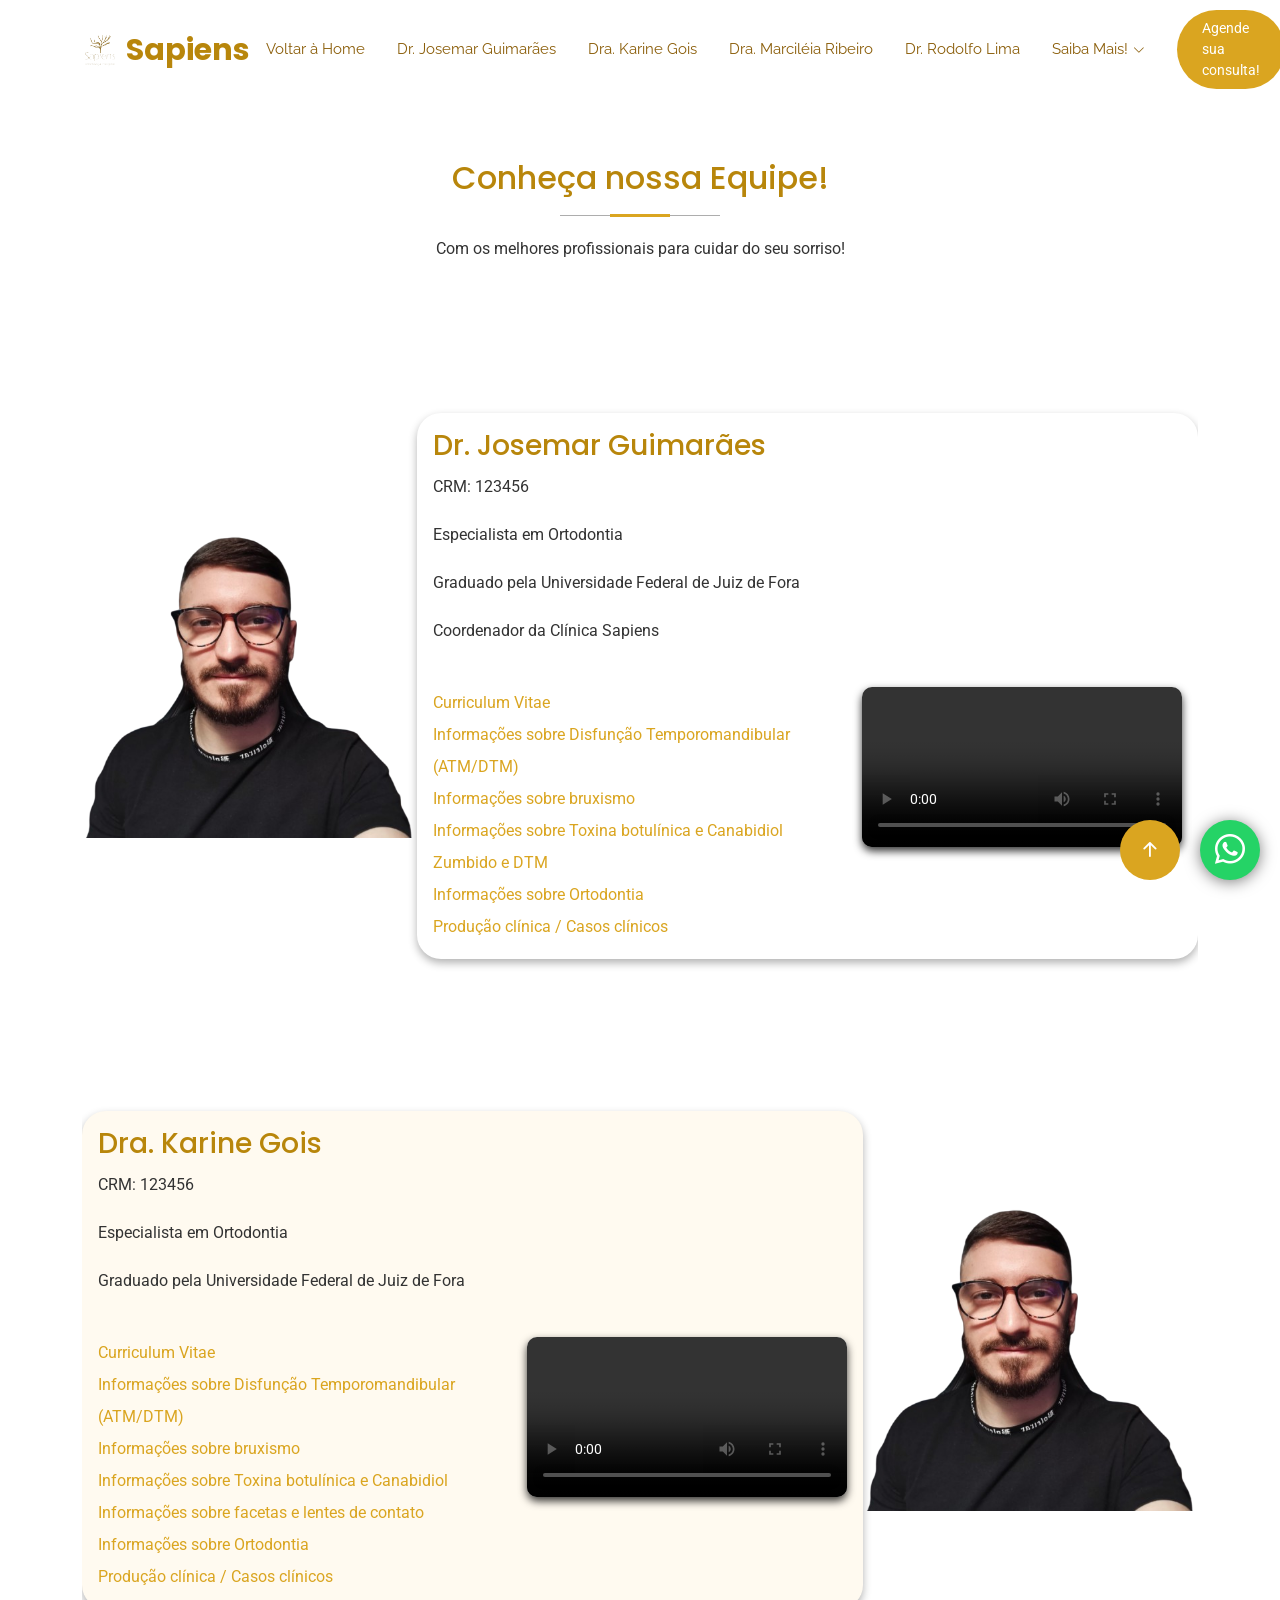
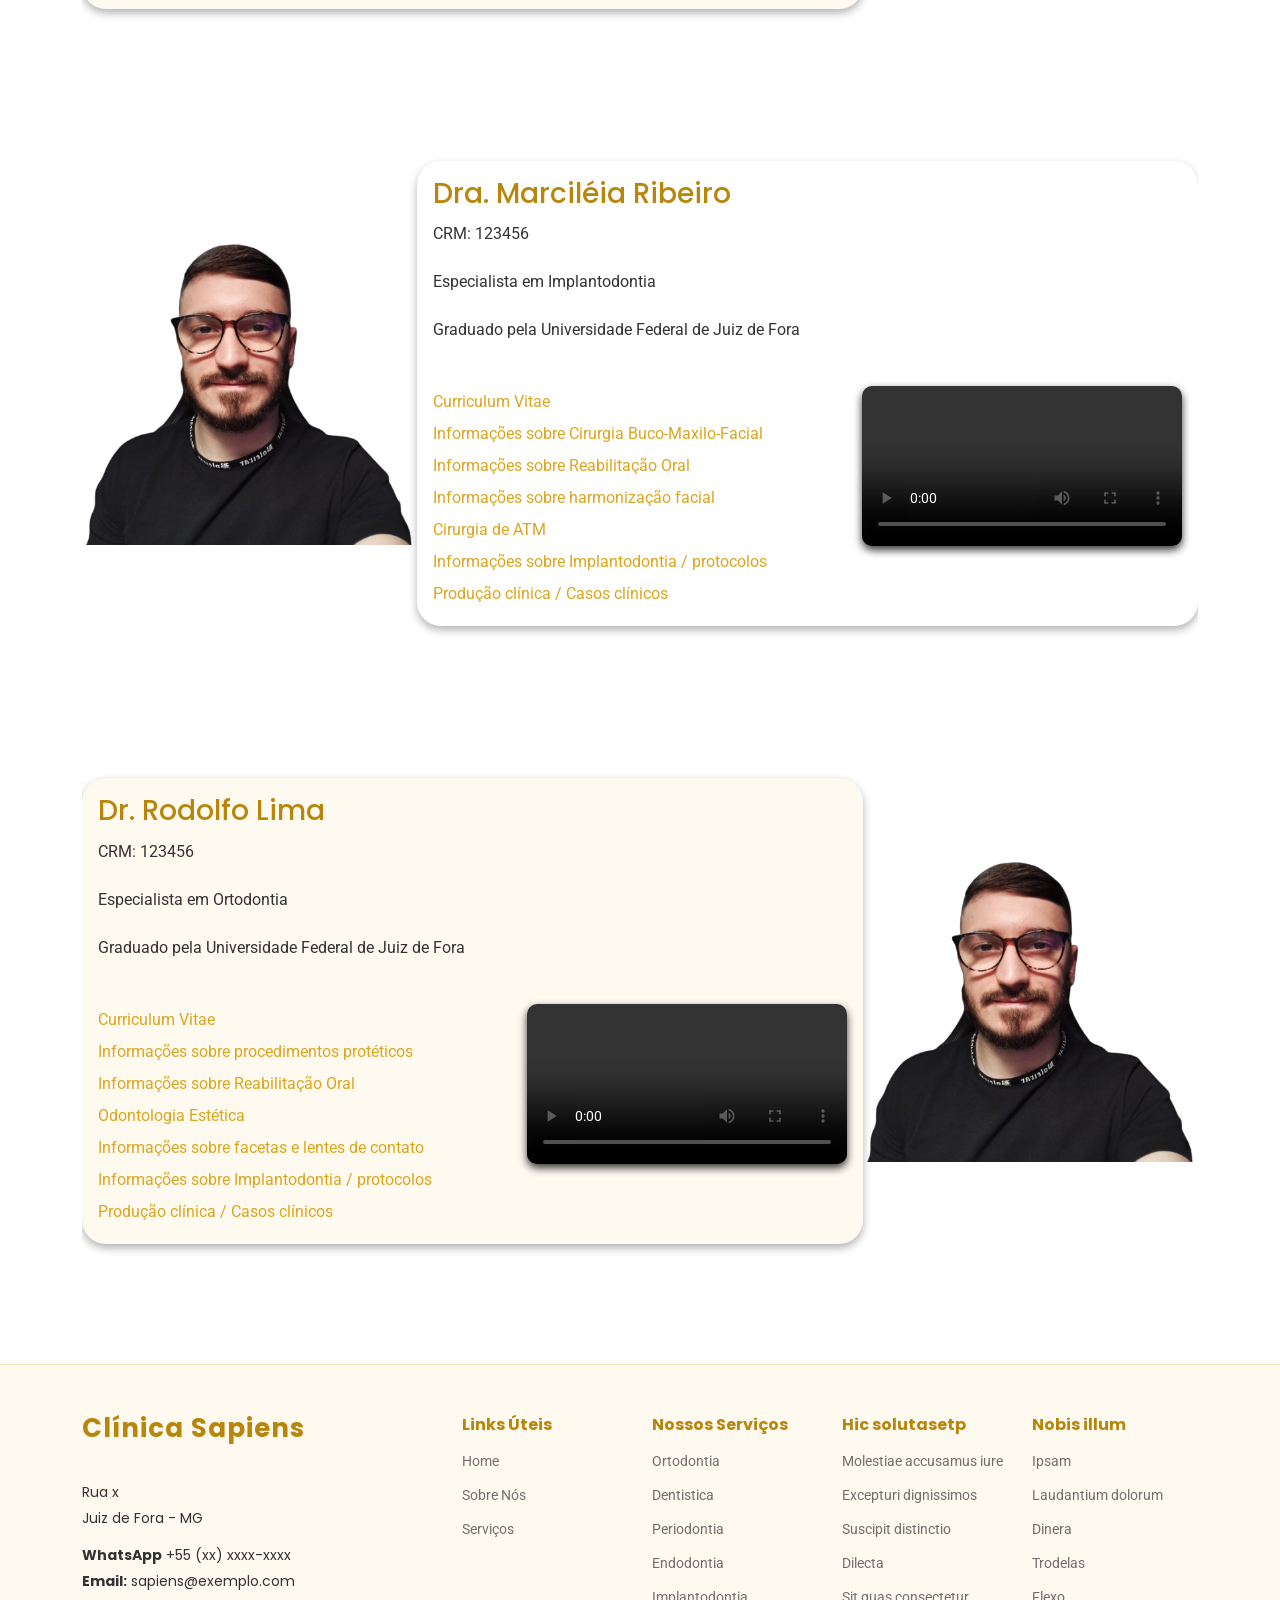
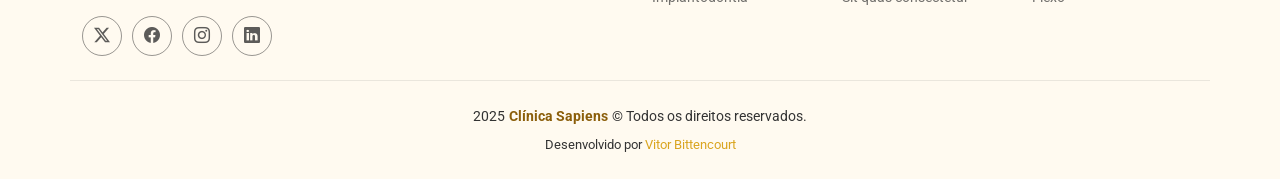
==== pages/profissionais.html @ 433d420b "Modificando css das ./pages" ====
<!DOCTYPE html>
<html lang="pt-br">

<head>
  <meta charset="utf-8">
  <meta content="width=device-width, initial-scale=1.0" name="viewport">
  <title>Clínica Sapiens | Profissionais</title>
  <meta name="description" content="">
  <meta name="keywords" content="">

  <!-- Favicons -->
  <link rel="apple-touch-icon" sizes="180x180" href="../assets/img/icons/apple-touch-icon.png">
  <link rel="icon" type="image/png" sizes="32x32" href="../assets/img/icons/favicon-32x32.png">
  <link rel="icon" type="image/png" sizes="16x16" href="../assets/img/icons/favicon-16x16.png">
  <link rel="icon" type="image/png" sizes="16x16" href="../assets/img/icons/android-chrome-512x512.png">
  <link rel="icon" type="image/png" sizes="16x16" href="../assets/img/icons/android-chrome-192x192.png">
  <link rel="manifest" href="/site.webmanifest">

  <!-- Fonts -->
  <link href="https://fonts.googleapis.com" rel="preconnect">
  <link href="https://fonts.gstatic.com" rel="preconnect" crossorigin>
  <link
    href="https://fonts.googleapis.com/css2?family=Roboto:ital,wght@0,100;0,300;0,400;0,500;0,700;0,900;1,100;1,300;1,400;1,500;1,700;1,900&family=Poppins:ital,wght@0,100;0,200;0,300;0,400;0,500;0,600;0,700;0,800;0,900;1,100;1,200;1,300;1,400;1,500;1,600;1,700;1,800;1,900&family=Raleway:ital,wght@0,100;0,200;0,300;0,400;0,500;0,600;0,700;0,800;0,900;1,100;1,200;1,300;1,400;1,500;1,600;1,700;1,800;1,900&display=swap"
    rel="stylesheet">

  <!-- Vendor CSS Files -->
  <link href="../assets/vendor/bootstrap/css/bootstrap.min.css" rel="stylesheet">
  <link href="../assets/vendor/bootstrap-icons/bootstrap-icons.css" rel="stylesheet">
  <link href="../assets/vendor/aos/aos.css" rel="stylesheet">
  <link href="../assets/vendor/fontawesome-free/css/all.min.css" rel="stylesheet">
  <link href="../assets/vendor/glightbox/css/glightbox.min.css" rel="stylesheet">
  <link href="../assets/vendor/swiper/swiper-bundle.min.css" rel="stylesheet">

  <!-- Main CSS File -->
  <link href="../assets/css/main.css" rel="stylesheet">
</head>

<body class="starter-page-page">

  <header id="header" class="header sticky-top">

    <div class="branding d-flex align-items-center">

      <div class="container position-relative d-flex align-items-center justify-content-between">
        <a href="../index.html" class="logo d-flex align-items-center me-auto">

          <img src="../assets/img/logo-sapiens.png" alt="">
          <h1 class="sitename">Sapiens</h1>
        </a>

        <nav id="navmenu" class="navmenu">
          <ul>
            <li><a href="../index.html" class="active">Voltar à Home<br></a></li>
            <li><a href="#Josemar">Dr. Josemar Guimarães</a></li>
            <li><a href="#Karine">Dra. Karine Gois</a></li>
            <li><a href="#Marcileia">Dra. Marciléia Ribeiro</a></li>
            <li><a href="#Rodolfo">Dr. Rodolfo Lima</a></li>
            <li class="dropdown"><a href="#"><span>Saiba Mais!</span> <i
                  class="bi bi-chevron-down toggle-dropdown"></i></a>
              <ul>
                <li><a href="./profissionais.html">Nossa Equipe</a></li>
                <li class="dropdown"><a href="#"><span>Nossos Tratamentos</span> <i
                      class="bi bi-chevron-down toggle-dropdown"></i></a>
                  <ul>
                    <li><a href="./treatments/Implantodontia.html">Implantodontia</a></li>
                    <li><a href="#">Deep Dropdown 2</a></li>
                    <li><a href="#">Deep Dropdown 3</a></li>
                    <li><a href="#">Deep Dropdown 4</a></li>
                    <li><a href="#">Deep Dropdown 5</a></li>
                  </ul>
                </li>
                <li><a href="#">Dropdown 2</a></li>
                <li><a href="#">Dropdown 3</a></li>
                <li><a href="#">Dropdown 4</a></li>
              </ul>
            </li>
          </ul>
          <i class="mobile-nav-toggle d-xl-none bi bi-list"></i>
        </nav>

        <a class="cta-btn d-none d-sm-block" href="#appointment">Agende sua consulta!</a>

      </div>

    </div>

  </header>

  <main class="main">
    <!-- Starter Section Section -->
    <section id="starter-section" class="starter-section section">

      <!-- Section Title -->
      <div class="container section-title" data-aos="fade-up">
        <h2>Conheça nossa Equipe!</h2>
        <p>Com os melhores profissionais para cuidar do seu sorriso!</p>
      </div><!-- End Section Title -->

      <div class="container" data-aos="fade-up">

        <section id="Josemar" class="cards">
          <img class="professional-photo" src="../assets/img/perfil-sem-fundo.png" alt="">
          <div class="professional-card">
            <div class="professional-header">
              <div>
                <div class="professional-info">
                  <h3>Dr. Josemar Guimarães</h3>
                  <p>CRM: 123456</p>
                  <p>Especialista em Ortodontia</p>
                  <p>Graduado pela Universidade Federal de Juiz de Fora</p>
                  <p>Coordenador da Clínica Sapiens</p>
                </div>
              </div>
            </div>
            <div class="professional-more-info">
              <div class="professional-links">
                <a href="./curriculum/josemar-guimaraes.html">Curriculum Vitae</a>
                <a href="">Informações sobre Disfunção Temporomandibular (ATM/DTM)</a>
                <a href="">Informações sobre bruxismo</a>
                <a href="">Informações sobre Toxina botulínica e Canabidiol</a>
                <a href="">Zumbido e DTM</a>
                <a href="">Informações sobre Ortodontia</a>
                <a href="">Produção clínica / Casos clínicos</a>
              </div>
              <div class="professional-video">
                <video src="" controls></video>
              </div>
            </div>
          </div>
        </section>

        <section id="Karine" class="cards reverse">
          <div class="professional-card light-background">
            <div class="professional-header">
              <div>
                <div class="professional-info">
                  <h3>Dra. Karine Gois</h3>
                  <p>CRM: 123456</p>
                  <p>Especialista em Ortodontia</p>
                  <p>Graduado pela Universidade Federal de Juiz de Fora</p>
                </div>
              </div>
            </div>
            <div class="professional-more-info">
              <div class="professional-links">
                <a href="">Curriculum Vitae</a>
                <a href="">Informações sobre Disfunção Temporomandibular (ATM/DTM)</a>
                <a href="">Informações sobre bruxismo</a>
                <a href="">Informações sobre Toxina botulínica e Canabidiol</a>
                <a href="">Informações sobre facetas e lentes de contato</a>
                <a href="">Informações sobre Ortodontia</a>
                <a href="">Produção clínica / Casos clínicos</a>
              </div>
              <div class="professional-video">
                <video src="" controls></video>
              </div>
            </div>
          </div>
          <img class="professional-photo" src="../assets/img/perfil-sem-fundo.png" alt="">
        </section>

        <section id="Marcileia" class="cards">
          <img class="professional-photo" src="../assets/img/perfil-sem-fundo.png" alt="">
          <div class="professional-card">
            <div class="professional-header">
              <div>
                <div class="professional-info">
                  <h3>Dra. Marciléia Ribeiro</h3>
                  <p>CRM: 123456</p>
                  <p>Especialista em Implantodontia</p>
                  <p>Graduado pela Universidade Federal de Juiz de Fora</p>
                </div>
              </div>
            </div>
            <div class="professional-more-info">
              <div class="professional-links">
                <a href="">Curriculum Vitae</a>
                <a href="">Informações sobre Cirurgia Buco-Maxilo-Facial</a>
                <a href="">Informações sobre Reabilitação Oral</a>
                <a href="">Informações sobre harmonização facial</a>
                <a href="">Cirurgia de ATM</a>
                <a href="">Informações sobre Implantodontia / protocolos</a>
                <a href="">Produção clínica / Casos clínicos</a>
              </div>
              <div class="professional-video">
                <video src="" controls></video>
              </div>
            </div>
          </div>
        </section>

        <section class="cards reverse">
          <div id="Rodolfo" class="professional-card light-background">
            <div class="professional-header">
              <div>
                <div class="professional-info">
                  <h3>Dr. Rodolfo Lima</h3>
                  <p>CRM: 123456</p>
                  <p>Especialista em Ortodontia</p>
                  <p>Graduado pela Universidade Federal de Juiz de Fora</p>
                </div>
              </div>
            </div>
            <div class="professional-more-info">
              <div class="professional-links">
                <a href="">Curriculum Vitae</a>
                <a href="">Informações sobre procedimentos protéticos</a>
                <a href="">Informações sobre Reabilitação Oral</a>
                <a href="">Odontologia Estética</a>
                <a href="">Informações sobre facetas e lentes de contato</a>
                <a href="">Informações sobre Implantodontia / protocolos</a>
                <a href="">Produção clínica / Casos clínicos</a>
              </div>
              <div class="professional-video">
                <video src="" controls></video>
              </div>
            </div>
          </div>
          <img class="professional-photo" src="../assets/img/perfil-sem-fundo.png" alt="">
        </section>
      </div>

    </section><!-- /Starter Section Section -->

  </main>

  <footer id="footer" class="footer light-background">

    <div class="container footer-top">
      <div class="row gy-4">
        <div class="col-lg-4 col-md-6 footer-about">
          <a href="index.html" class="logo d-flex align-items-center">
            <span class="sitename">Clínica Sapiens</span>
          </a>
          <div class="footer-contact pt-3">
            <p>Rua x</p>
            <p>Juiz de Fora - MG</p>
            <p class="mt-3"><strong>WhatsApp</strong> <span>+55 (xx) xxxx-xxxx</span></p>
            <p><strong>Email:</strong> <span>sapiens@exemplo.com</span></p>
          </div>
          <div class="social-links d-flex mt-4">
            <a href=""><i class="bi bi-twitter-x"></i></a>
            <a href=""><i class="bi bi-facebook"></i></a>
            <a href=""><i class="bi bi-instagram"></i></a>
            <a href=""><i class="bi bi-linkedin"></i></a>
          </div>
        </div>

        <div class="col-lg-2 col-md-3 footer-links">
          <h4>Links Úteis</h4>
          <ul>
            <li><a href="#">Home</a></li>
            <li><a href="#">Sobre Nós</a></li>
            <li><a href="#">Serviços</a></li>
          </ul>
        </div>

        <div class="col-lg-2 col-md-3 footer-links">
          <h4>Nossos Serviços</h4>
          <ul>
            <li><a href="#">Ortodontia</a></li>
            <li><a href="#">Dentistica</a></li>
            <li><a href="#">Periodontia</a></li>
            <li><a href="#">Endodontia</a></li>
            <li><a href="#">Implantodontia</a></li>
          </ul>
        </div>

        <div class="col-lg-2 col-md-3 footer-links">
          <h4>Hic solutasetp</h4>
          <ul>
            <li><a href="#">Molestiae accusamus iure</a></li>
            <li><a href="#">Excepturi dignissimos</a></li>
            <li><a href="#">Suscipit distinctio</a></li>
            <li><a href="#">Dilecta</a></li>
            <li><a href="#">Sit quas consectetur</a></li>
          </ul>
        </div>

        <div class="col-lg-2 col-md-3 footer-links">
          <h4>Nobis illum</h4>
          <ul>
            <li><a href="#">Ipsam</a></li>
            <li><a href="#">Laudantium dolorum</a></li>
            <li><a href="#">Dinera</a></li>
            <li><a href="#">Trodelas</a></li>
            <li><a href="#">Flexo</a></li>
          </ul>
        </div>

      </div>
    </div>

    <div class="container copyright text-center mt-4">
      <p>2025<strong class="px-1 sitename">Clínica Sapiens</strong>© <span>Todos os direitos reservados.</span></p>
      <div class="credits">
        Desenvolvido por <a href="https://www.linkedin.com/in/vitor-v-bittencourt/" target="_blank">Vitor
          Bittencourt</a>
      </div>
    </div>

  </footer>

  <!-- WhatsApp -->
  <a href="https://wa.me/55xxxxxxxxxx" target="_blank"
    class="whatsapp-button d-flex align-items-center justify-content-center">
    <i class="bi bi-whatsapp"></i>
  </a>

  <!-- Scroll Top -->
  <a href="#" id="scroll-top" class="scroll-top d-flex align-items-center justify-content-center"><i
      class="bi bi-arrow-up-short"></i></a>

  <!-- Preloader -->
  <div id="preloader"></div>

  <!-- Vendor JS Files -->
  <script src="../assets/vendor/bootstrap/js/bootstrap.bundle.min.js"></script>
  <script src="../assets/vendor/php-email-form/validate.js"></script>
  <script src="../assets/vendor/aos/aos.js"></script>
  <script src="../assets/vendor/glightbox/js/glightbox.min.js"></script>
  <script src="../assets/vendor/purecounter/purecounter_vanilla.js"></script>
  <script src="../assets/vendor/swiper/swiper-bundle.min.js"></script>

  <!-- Main JS File -->
  <script src="../assets/js/main.js"></script>

</body>

</html>
---- assets/css/main.css ----
/*--------------------------------------------------------------
# Font & Color Variables
--------------------------------------------------------------*/
/* Fonts */
:root {
  --default-font: "Roboto", system-ui, -apple-system, "Segoe UI", Roboto,
    "Helvetica Neue", Arial, "Noto Sans", "Liberation Sans", sans-serif,
    "Apple Color Emoji", "Segoe UI Emoji", "Segoe UI Symbol", "Noto Color Emoji";
  --heading-font: "Poppins", sans-serif;
  --nav-font: "Raleway", sans-serif;
}

/* Global Colors - The following color variables are used throughout the website. Updating them here will change the color scheme of the entire website */
:root {
  --background-color: #ffffff; /* Background color for the entire website, including individual sections */
  --default-color: #333333; /* Default color used for the majority of the text content across the entire website */
  --heading-color: #b8860b; /* Darker golden color for headings, subheadings and title throughout the website */
  --accent-color: #daa520; /* Darker golden color for accent elements like buttons, links, etc. */
  --surface-color: #ffffff; /* The surface color is used as a background of boxed elements within sections, such as cards, icon boxes, or other elements that require a visual separation from the global background. */
  --contrast-color: #ffffff; /* Contrast color for text, ensuring readability against backgrounds of accent, heading, or default colors. */
}

/* Nav Menu Colors - The following color variables are used specifically for the navigation menu. They are separate from the global colors to allow for more customization options */
:root {
  --nav-color: #8b5e0a; /* A darker golden color for the main navmenu links */
  --nav-hover-color: #e6c200; /* Applied to main navmenu links when they are hovered over or active */
  --nav-mobile-background-color: #ffffff; /* Used as the background color for mobile navigation menu */
  --nav-dropdown-background-color: #ffffff; /* Used as the background color for dropdown items that appear when hovering over primary navigation items */
  --nav-dropdown-color: #8b5e0a; /* Used for navigation links of the dropdown items in the navigation menu. */
  --nav-dropdown-hover-color: #e6c200; /* Similar to --nav-hover-color, this color is applied to dropdown navigation links when they are hovered over. */
}

/* Color Presets - These classes override global colors when applied to any section or element, providing reuse of the sam color scheme. */

.light-background {
  --background-color: #fffaf0;
  --surface-color: #ffffff;
}

/* Smooth scroll */
:root {
  scroll-behavior: smooth;
}

/*--------------------------------------------------------------
# General Styling & Shared Classes
--------------------------------------------------------------*/
body {
  color: var(--default-color);
  background-color: var(--background-color);
  font-family: var(--default-font);
}

a {
  color: var(--accent-color);
  text-decoration: none;
  transition: 0.3s;
}

a:hover {
  color: color-mix(in srgb, var(--accent-color), transparent 25%);
  text-decoration: none;
}

h1,
h2,
h3,
h4,
h5,
h6 {
  color: var(--heading-color);
  font-family: var(--heading-font);
}

/* Pulsating Play Button
------------------------------*/
.pulsating-play-btn {
  width: 94px;
  height: 94px;
  background: radial-gradient(
    var(--accent-color) 50%,
    color-mix(in srgb, var(--accent-color), transparent 75%) 52%
  );
  border-radius: 50%;
  display: block;
  position: relative;
  overflow: hidden;
}

.pulsating-play-btn:before {
  content: "";
  position: absolute;
  width: 120px;
  height: 120px;
  animation-delay: 0s;
  animation: pulsate-play-btn 2s;
  animation-direction: forwards;
  animation-iteration-count: infinite;
  animation-timing-function: steps;
  opacity: 1;
  border-radius: 50%;
  border: 5px solid color-mix(in srgb, var(--accent-color), transparent 30%);
  top: -15%;
  left: -15%;
  background: rgba(198, 16, 0, 0);
}

.pulsating-play-btn:after {
  content: "";
  position: absolute;
  left: 50%;
  top: 50%;
  transform: translateX(-40%) translateY(-50%);
  width: 0;
  height: 0;
  border-top: 10px solid transparent;
  border-bottom: 10px solid transparent;
  border-left: 15px solid #fff;
  z-index: 100;
  transition: all 400ms cubic-bezier(0.55, 0.055, 0.675, 0.19);
}

.pulsating-play-btn:hover:before {
  content: "";
  position: absolute;
  left: 50%;
  top: 50%;
  transform: translateX(-40%) translateY(-50%);
  width: 0;
  height: 0;
  border: none;
  border-top: 10px solid transparent;
  border-bottom: 10px solid transparent;
  border-left: 15px solid #fff;
  z-index: 200;
  animation: none;
  border-radius: 0;
}

.pulsating-play-btn:hover:after {
  border-left: 15px solid var(--accent-color);
  transform: scale(20);
}

@keyframes pulsate-play-btn {
  0% {
    transform: scale(0.6, 0.6);
    opacity: 1;
  }

  100% {
    transform: scale(1, 1);
    opacity: 0;
  }
}

/*--------------------------------------------------------------
# Global Header
--------------------------------------------------------------*/
.header {
  color: var(--default-color);
  transition: all 0.5s;
  z-index: 997;
  background-color: var(--background-color);
}

.header .branding {
  min-height: 60px;
  padding: 10px 0;
}

.header .logo {
  line-height: 1;
}

.header .logo img {
  max-height: 36px;
  margin-right: 8px;
}

.header .logo h1 {
  font-size: 30px;
  margin: 0;
  font-weight: 700;
  color: var(--heading-color);
}

.header .cta-btn,
.header .cta-btn:focus {
  color: var(--contrast-color);
  background: var(--accent-color);
  font-size: 14px;
  padding: 8px 25px;
  margin: 0 0 0 30px;
  border-radius: 50px;
  transition: 0.3s;
}

.header .cta-btn:hover,
.header .cta-btn:focus:hover {
  color: var(--contrast-color);
  background: color-mix(in srgb, var(--accent-color), transparent 15%);
}

@media (max-width: 1200px) {
  .header .logo {
    order: 1;
  }

  .header .cta-btn {
    order: 2;
    margin: 0 15px 0 0;
    padding: 6px 15px;
  }

  .header .navmenu {
    order: 3;
  }
}

.scrolled .header {
  box-shadow: 0px 0 18px rgba(0, 0, 0, 0.1);
}

.scrolled .header .topbar {
  height: 0;
  visibility: hidden;
  overflow: hidden;
}

/*--------------------------------------------------------------
# Navigation Menu
--------------------------------------------------------------*/
/* Desktop Navigation */
@media (min-width: 1200px) {
  .navmenu {
    padding: 0;
  }

  .navmenu ul {
    margin: 0;
    padding: 0;
    display: flex;
    list-style: none;
    align-items: center;
  }

  .navmenu li {
    position: relative;
  }

  .navmenu > ul > li {
    white-space: nowrap;
    padding: 15px 14px;
  }

  .navmenu > ul > li:last-child {
    padding-right: 0;
  }

  .navmenu a,
  .navmenu a:focus {
    color: var(--nav-color);
    font-size: 15px;
    padding: 0 2px;
    font-family: var(--nav-font);
    font-weight: 400;
    display: flex;
    align-items: center;
    justify-content: space-between;
    white-space: nowrap;
    transition: 0.3s;
    position: relative;
  }

  .navmenu a i,
  .navmenu a:focus i {
    font-size: 12px;
    line-height: 0;
    margin-left: 5px;
    transition: 0.3s;
  }

  .navmenu > ul > li > a:before {
    content: "";
    position: absolute;
    width: 100%;
    height: 2px;
    bottom: -6px;
    left: 0;
    background-color: var(--nav-hover-color);
    visibility: hidden;
    width: 0px;
    transition: all 0.3s ease-in-out 0s;
  }

  .navmenu a:hover:before,
  .navmenu li:hover > a:before,
  .navmenu .active:before {
    visibility: visible;
    width: 100%;
  }

  .navmenu li:hover > a,
  .navmenu .active,
  .navmenu .active:focus {
    color: var(--nav-hover-color);
  }

  .navmenu .dropdown ul {
    margin: 0;
    padding: 10px 0;
    background: var(--nav-dropdown-background-color);
    display: block;
    position: absolute;
    visibility: hidden;
    left: 14px;
    top: 130%;
    opacity: 0;
    transition: 0.3s;
    border-radius: 4px;
    z-index: 99;
    box-shadow: 0px 0px 30px rgba(0, 0, 0, 0.1);
  }

  .navmenu .dropdown ul li {
    min-width: 200px;
  }

  .navmenu .dropdown ul a {
    padding: 10px 20px;
    font-size: 15px;
    text-transform: none;
    color: var(--nav-dropdown-color);
  }

  .navmenu .dropdown ul a i {
    font-size: 12px;
  }

  .navmenu .dropdown ul a:hover,
  .navmenu .dropdown ul .active:hover,
  .navmenu .dropdown ul li:hover > a {
    color: var(--nav-dropdown-hover-color);
  }

  .navmenu .dropdown:hover > ul {
    opacity: 1;
    top: 100%;
    visibility: visible;
  }

  .navmenu .dropdown .dropdown ul {
    top: 0;
    left: -90%;
    visibility: hidden;
  }

  .navmenu .dropdown .dropdown:hover > ul {
    opacity: 1;
    top: 0;
    left: -100%;
    visibility: visible;
  }
}

/* Mobile Navigation */
@media (max-width: 1199px) {
  .mobile-nav-toggle {
    color: var(--nav-color);
    font-size: 28px;
    line-height: 0;
    margin-right: 10px;
    cursor: pointer;
    transition: color 0.3s;
  }

  .navmenu {
    padding: 0;
    z-index: 9997;
  }

  .navmenu ul {
    display: none;
    list-style: none;
    position: absolute;
    inset: 60px 20px 20px 20px;
    padding: 10px 0;
    margin: 0;
    border-radius: 6px;
    background-color: var(--nav-mobile-background-color);
    border: 1px solid color-mix(in srgb, var(--default-color), transparent 90%);
    box-shadow: none;
    overflow-y: auto;
    transition: 0.3s;
    z-index: 9998;
  }

  .navmenu a,
  .navmenu a:focus {
    color: var(--nav-dropdown-color);
    padding: 10px 20px;
    font-family: var(--nav-font);
    font-size: 17px;
    font-weight: 500;
    display: flex;
    align-items: center;
    justify-content: space-between;
    white-space: nowrap;
    transition: 0.3s;
  }

  .navmenu a i,
  .navmenu a:focus i {
    font-size: 12px;
    line-height: 0;
    margin-left: 5px;
    width: 30px;
    height: 30px;
    display: flex;
    align-items: center;
    justify-content: center;
    border-radius: 50%;
    transition: 0.3s;
    background-color: color-mix(in srgb, var(--accent-color), transparent 90%);
  }

  .navmenu a i:hover,
  .navmenu a:focus i:hover {
    background-color: var(--accent-color);
    color: var(--contrast-color);
  }

  .navmenu a:hover,
  .navmenu .active,
  .navmenu .active:focus {
    color: var(--nav-dropdown-hover-color);
  }

  .navmenu .active i,
  .navmenu .active:focus i {
    background-color: var(--accent-color);
    color: var(--contrast-color);
    transform: rotate(180deg);
  }

  .navmenu .dropdown ul {
    position: static;
    display: none;
    z-index: 99;
    padding: 10px 0;
    margin: 10px 20px;
    background-color: var(--nav-dropdown-background-color);
    transition: all 0.5s ease-in-out;
  }

  .navmenu .dropdown ul ul {
    background-color: rgba(33, 37, 41, 0.1);
  }

  .navmenu .dropdown > .dropdown-active {
    display: block;
    background-color: rgba(33, 37, 41, 0.03);
  }

  .mobile-nav-active {
    overflow: hidden;
  }

  .mobile-nav-active .mobile-nav-toggle {
    color: #fff;
    position: absolute;
    font-size: 32px;
    top: 15px;
    right: 15px;
    margin-right: 0;
    z-index: 9999;
  }

  .mobile-nav-active .navmenu {
    position: fixed;
    overflow: hidden;
    inset: 0;
    background: rgba(33, 37, 41, 0.8);
    transition: 0.3s;
  }

  .mobile-nav-active .navmenu > ul {
    display: block;
  }
}

/*--------------------------------------------------------------
# Global Footer
--------------------------------------------------------------*/
.footer {
  color: var(--default-color);
  background-color: var(--background-color);
  border-top: 1px solid color-mix(in srgb, var(--accent-color), transparent 75%);
  font-size: 14px;
  position: relative;
}

.footer .footer-top {
  padding-top: 50px;
}

.footer .footer-about .logo {
  line-height: 1;
  margin-bottom: 25px;
}

.footer .footer-about .logo img {
  max-height: 40px;
  margin-right: 6px;
}

.footer .footer-about .logo span {
  color: var(--heading-color);
  font-family: var(--heading-font);
  font-size: 26px;
  font-weight: 700;
  letter-spacing: 1px;
}

.footer .footer-about p {
  font-size: 14px;
  font-family: var(--heading-font);
}

.footer .social-links a {
  display: flex;
  align-items: center;
  justify-content: center;
  width: 40px;
  height: 40px;
  border-radius: 50%;
  border: 1px solid color-mix(in srgb, var(--default-color), transparent 50%);
  font-size: 16px;
  color: color-mix(in srgb, var(--default-color), transparent 20%);
  margin-right: 10px;
  transition: 0.3s;
}

.footer .social-links a:hover {
  color: var(--accent-color);
  border-color: var(--accent-color);
}

.footer h4 {
  font-size: 16px;
  font-weight: bold;
  position: relative;
  padding-bottom: 12px;
}

.footer .footer-links {
  margin-bottom: 30px;
}

.footer .footer-links ul {
  list-style: none;
  padding: 0;
  margin: 0;
}

.footer .footer-links ul i {
  padding-right: 2px;
  font-size: 12px;
  line-height: 0;
}

.footer .footer-links ul li {
  padding: 10px 0;
  display: flex;
  align-items: center;
}

.footer .footer-links ul li:first-child {
  padding-top: 0;
}

.footer .footer-links ul a {
  color: color-mix(in srgb, var(--default-color), transparent 30%);
  display: inline-block;
  line-height: 1;
}

.footer .footer-links ul a:hover {
  color: var(--accent-color);
}

.footer .footer-contact p {
  margin-bottom: 5px;
}

.footer .copyright {
  padding-top: 25px;
  padding-bottom: 25px;
  border-top: 1px solid
    color-mix(in srgb, var(--default-color), transparent 90%);
}
.footer .copyright strong {
  color: var(--nav-dropdown-color);
}

.footer .copyright p {
  margin-bottom: 0;
}

.footer .credits {
  margin-top: 8px;
  font-size: 13px;
}

/*--------------------------------------------------------------
# Preloader
--------------------------------------------------------------*/
#preloader {
  position: fixed;
  inset: 0;
  z-index: 999999;
  overflow: hidden;
  background: var(--background-color);
  transition: all 0.6s ease-out;
}

#preloader:before {
  content: "";
  position: fixed;
  top: calc(50% - 30px);
  left: calc(50% - 30px);
  border: 6px solid #ffffff;
  border-color: var(--accent-color) transparent var(--accent-color) transparent;
  border-radius: 50%;
  width: 60px;
  height: 60px;
  animation: animate-preloader 1.5s linear infinite;
}

@keyframes animate-preloader {
  0% {
    transform: rotate(0deg);
  }

  100% {
    transform: rotate(360deg);
  }
}

/*--------------------------------------------------------------
# WhatsApp Button
--------------------------------------------------------------*/

.whatsapp-button {
  position: fixed;
  bottom: 20px;
  right: 20px;
  background-color: #25d366;
  color: white;
  border-radius: 50%;
  width: 60px;
  height: 60px;
  font-size: 30px;
  z-index: 1000;
  text-align: center;
  line-height: 60px;
  box-shadow: 0px 2px 15px rgba(0, 0, 0, 0.5);
}

/* Scroll Up Button */
.scroll-top {
  display: none; /* Initially hidden */
  position: fixed;
  bottom: 20px;
  right: 100px; /* Adjusted to be next to the WhatsApp button */
  background-color: var(--accent-color);
  color: white;
  border-radius: 50%;
  width: 60px;
  height: 60px;
  font-size: 30px;
  z-index: 1000;
  text-align: center;
  line-height: 60px;
}

.scroll-top:hover {
  background-color: var(--nav-color);
  color: var(--background-color);
}

.scroll-top.active {
  display: block; /* Show when needed */
}

/*--------------------------------------------------------------
# Disable aos animation delay on mobile devices
--------------------------------------------------------------*/
@media screen and (max-width: 768px) {
  [data-aos-delay] {
    transition-delay: 0 !important;
  }
}

/*--------------------------------------------------------------
# Global Page Titles & Breadcrumbs
--------------------------------------------------------------*/
.page-title {
  color: var(--default-color);
  background-color: var(--background-color);
  position: relative;
}

.page-title .heading {
  padding: 80px 0;
  border-top: 1px solid color-mix(in srgb, var(--accent-color), transparent 80%);
}

.page-title .heading h1 {
  font-size: 38px;
  font-weight: 700;
}

.page-title nav {
  background-color: color-mix(in srgb, var(--accent-color), transparent 94%);
  padding: 20px 0;
}

.page-title nav ol {
  display: flex;
  flex-wrap: wrap;
  list-style: none;
  margin: 0;
  font-size: 16px;
  font-weight: 600;
}

.page-title nav ol li + li {
  padding-left: 10px;
}

.page-title nav ol li + li::before {
  content: "/";
  display: inline-block;
  padding-right: 10px;
  color: color-mix(in srgb, var(--default-color), transparent 70%);
}

/*--------------------------------------------------------------
# Global Sections
--------------------------------------------------------------*/
section,
.section {
  color: var(--default-color);
  background-color: var(--background-color);
  padding: 60px 0;
  scroll-margin-top: 72px;
  overflow: clip;
}

@media (max-width: 1199px) {
  section,
  .section {
    scroll-margin-top: 60px;
  }
}

/*--------------------------------------------------------------
# Global Section Titles
--------------------------------------------------------------*/
.section-title {
  text-align: center;
  padding-bottom: 60px;
  position: relative;
}

.section-title h2 {
  font-size: 32px;
  font-weight: 500;
  margin-bottom: 20px;
  padding-bottom: 20px;
  position: relative;
}

.section-title h2:before {
  content: "";
  position: absolute;
  display: block;
  width: 160px;
  height: 1px;
  background: color-mix(in srgb, var(--default-color), transparent 60%);
  left: 0;
  right: 0;
  bottom: 1px;
  margin: auto;
}

.section-title h2::after {
  content: "";
  position: absolute;
  display: block;
  width: 60px;
  height: 3px;
  background: var(--accent-color);
  left: 0;
  right: 0;
  bottom: 0;
  margin: auto;
}

.section-title p {
  margin-bottom: 0;
}

/*--------------------------------------------------------------
# Hero Section
--------------------------------------------------------------*/
.hero {
  width: 100%;
  min-height: calc(100vh - 112px);
  padding: 80px 0;
  display: flex;
  align-items: center;
  justify-content: center;
  position: relative;
  overflow: hidden;
}

.hero img {
  position: absolute;
  inset: 0;
  display: block;
  width: 100%;
  height: 100%;
  object-fit: cover;
  z-index: 1;
}

.hero .container {
  z-index: 3;
}

.hero .welcome h2 {
  margin: 0;
  font-size: 48px;
  font-weight: 700;
}

.hero .welcome p {
  font-size: 24px;
  margin: 0;
}

.hero .content {
  margin-top: 40px;
}

.hero .content .why-box {
  color: var(--contrast-color);
  background: var(--accent-color);
  padding: 30px;
  border-radius: 4px;
}

.hero .content .why-box h3 {
  color: var(--contrast-color);
  font-weight: 700;
  font-size: 34px;
  margin-bottom: 30px;
}

.hero .content .why-box p {
  margin-bottom: 30px;
}

.hero .content .why-box .more-btn {
  color: var(--default-color);
  background-color: #fffaf0;
  display: inline-block;
  padding: 6px 30px 8px 30px;
  border-radius: 50px;
  transition: all ease-in-out 0.4s;
}

.hero .content .why-box .more-btn i {
  font-size: 14px;
}

.hero .content .why-box .more-btn:hover {
  background: var(--surface-color);
  color: var(--accent-color);
}

.hero .content .icon-box {
  text-align: center;
  border-radius: 10px;
  background: color-mix(in srgb, var(--surface-color), transparent 20%);
  box-shadow: 0px 2px 15px rgba(0, 0, 0, 0.1);
  padding: 40px 30px;
  width: 100%;
}

.hero .content .icon-box i {
  font-size: 40px;
  color: var(--accent-color);
}

.hero .content .icon-box h4 {
  font-size: 20px;
  font-weight: 700;
  margin: 10px 0 20px 0;
}

.hero .content .icon-box p {
  font-size: 15px;
  color: color-mix(in srgb, var(--default-color), transparent 30%);
}

/*--------------------------------------------------------------
# About Section
--------------------------------------------------------------*/
.about .content h3 {
  font-size: 2rem;
  font-weight: 700;
}

.about .content ul {
  list-style: none;
  padding: 0;
}

.about .content ul li {
  display: flex;
  align-items: flex-start;
  margin-top: 40px;
}

.about .content ul i {
  flex-shrink: 0;
  font-size: 48px;
  color: var(--accent-color);
  margin-right: 20px;
}

.about .content ul h5 {
  font-size: 18px;
  font-weight: 700;
}

.about .content ul p {
  font-size: 15px;
}

.about .content p:last-child {
  margin-bottom: 0;
}

.about .pulsating-play-btn {
  position: absolute;
  left: calc(50% - 47px);
  top: calc(50% - 47px);
}

/*--------------------------------------------------------------
# Stats Section
--------------------------------------------------------------*/
.stats i {
  color: var(--contrast-color);
  background-color: var(--accent-color);
  box-shadow: 0px 2px 25px rgba(0, 0, 0, 0.1);
  width: 54px;
  height: 54px;
  font-size: 24px;
  border-radius: 50px;
  border: 2px solid var(--background-color);
  display: inline-flex;
  align-items: center;
  justify-content: center;
  position: relative;
  z-index: 1;
}

.stats .stats-item {
  background-color: var(--surface-color);
  margin-top: -27px;
  padding: 30px 30px 25px 30px;
  width: 100%;
  position: relative;
  text-align: center;
  box-shadow: 0px 2px 35px rgba(0, 0, 0, 0.1);
  border-radius: 4px;
  z-index: 0;
}

.stats .stats-item span {
  font-size: 32px;
  display: block;
  margin: 10px 0;
  font-weight: 700;
  color: var(--heading-color);
}

.stats .stats-item p {
  padding: 0;
  margin: 0;
  font-family: var(--heading-font);
  font-size: 16px;
}

/*--------------------------------------------------------------
# Services Section
--------------------------------------------------------------*/
.services .service-item {
  background-color: var(--surface-color);
  text-align: center;
  border: 1px solid color-mix(in srgb, var(--default-color), transparent 85%);
  padding: 80px 20px;
  transition: all ease-in-out 0.3s;
  height: 100%;
}

.services .service-item .icon {
  margin: 0 auto;
  width: 64px;
  height: 64px;
  background: var(--accent-color);
  border-radius: 4px;
  display: flex;
  align-items: center;
  justify-content: center;
  margin-bottom: 20px;
  transition: 0.3s;
  transform-style: preserve-3d;
}

.services .service-item .icon i {
  color: var(--contrast-color);
  font-size: 28px;
  transition: ease-in-out 0.3s;
}

.services .service-item .icon::before {
  position: absolute;
  content: "";
  left: -8px;
  top: -8px;
  height: 100%;
  width: 100%;
  background: color-mix(in srgb, var(--accent-color), transparent 80%);
  border-radius: 5px;
  transition: all 0.3s ease-out 0s;
  transform: translateZ(-1px);
}

.services .service-item h3 {
  font-weight: 700;
  margin: 10px 0 15px 0;
  font-size: 22px;
}

.services .service-item p {
  line-height: 24px;
  font-size: 14px;
  margin-bottom: 0;
}

.services .service-item:hover {
  background: var(--accent-color);
  border-color: var(--accent-color);
}

.services .service-item:hover .icon {
  background: var(--surface-color);
}

.services .service-item:hover .icon i {
  color: var(--accent-color);
}

.services .service-item:hover .icon::before {
  background: color-mix(in srgb, var(--background-color), transparent 70%);
}

.services .service-item:hover h3,
.services .service-item:hover p {
  color: var(--contrast-color);
}

.appointment .php-email-form button[type="submit"] {
  background: var(--accent-color);
  border: 0;
  padding: 10px 35px;
  color: #fff;
  transition: 0.4s;
  border-radius: 50px;
}

/*--------------------------------------------------------------
# Departments Section
--------------------------------------------------------------*/
.departments {
  overflow: hidden;
  background-color: #fffaf0;
}

.departments img {
  border-radius: 1.5rem;
}

.departments .nav-tabs {
  border: 0;
}

.departments .nav-link {
  border: 0;
  padding: 12px 15px 12px 0;
  transition: 0.3s;
  color: var(--default-color);
  border-radius: 0.5rem;
  border-right: 2px solid
    color-mix(in srgb, var(--default-color), transparent 90%);
  font-weight: 600;
  font-size: 15px;
}

.departments .nav-link:hover {
  color: var(--accent-color);
}

.departments .nav-link.active {
  color: #fff;
  border-color: var(--accent-color);
  background-color: var(--nav-hover-color);
  box-shadow: 0px 2px 15px rgba(0, 0, 0, 0.5);
  padding: 0.5rem;
}

.departments .tab-pane.active {
  animation: fadeIn 0.5s ease-out;
}

.departments .details h3 {
  font-size: 26px;
  font-weight: 600;
  margin-bottom: 20px;
}

.departments .details p {
  color: color-mix(in srgb, var(--default-color), transparent 20%);
}

.departments .details p:last-child {
  margin-bottom: 0;
}

@media (max-width: 992px) {
  .departments .nav-link {
    border: 0;
    padding: 15px;
  }

  .departments .nav-link.active {
    color: #fff;
    background: var(--accent-color);
  }
}

/*--------------------------------------------------------------
# Doctors Section
--------------------------------------------------------------*/
.doctors .team-member {
  background-color: var(--surface-color);
  box-shadow: 0px 2px 15px rgba(0, 0, 0, 0.1);
  position: relative;
  border-radius: 5px;
  transition: 0.5s;
  padding: 30px;
  height: 100%;
}

@media (max-width: 468px) {
  .doctors .team-member {
    flex-direction: column;
    justify-content: center !important;
    align-items: center !important;
  }
}

.doctors .team-member .pic {
  overflow: hidden;
  width: 150px;
  border-radius: 50%;
  flex-shrink: 0;
}

.doctors .team-member .pic img {
  transition: ease-in-out 0.3s;
}

.doctors .team-member:hover {
  transform: translateY(-10px);
}

.doctors .team-member .member-info {
  padding-left: 30px;
}

@media (max-width: 468px) {
  .doctors .team-member .member-info {
    padding: 30px 0 0 0;
    text-align: center;
  }
}

.doctors .team-member h4 {
  font-weight: 700;
  margin-bottom: 5px;
  font-size: 20px;
}

.doctors .team-member span {
  display: block;
  font-size: 15px;
  padding-bottom: 10px;
  position: relative;
  font-weight: 500;
}

.doctors .team-member span::after {
  content: "";
  position: absolute;
  display: block;
  width: 50px;
  height: 1px;
  background: color-mix(in srgb, var(--default-color), transparent 85%);
  bottom: 0;
  left: 0;
}

@media (max-width: 468px) {
  .doctors .team-member span::after {
    left: calc(50% - 25px);
  }
}

.doctors .team-member p {
  margin: 10px 0 0 0;
  font-size: 14px;
}

.doctors .team-member .social {
  margin-top: 12px;
  display: flex;
  align-items: center;
  justify-content: start;
  width: 100%;
}

@media (max-width: 468px) {
  .doctors .team-member .social {
    justify-content: center;
  }
}

.doctors .team-member .social a {
  background: color-mix(in srgb, var(--default-color), transparent 94%);
  transition: ease-in-out 0.3s;
  display: flex;
  align-items: center;
  justify-content: center;
  border-radius: 50px;
  width: 36px;
  height: 36px;
}

.doctors .team-member .social a i {
  color: color-mix(in srgb, var(--default-color), transparent 20%);
  font-size: 16px;
  margin: 0 2px;
}

.doctors .team-member .social a:hover {
  background: var(--accent-color);
}

.doctors .team-member .social a:hover i {
  color: var(--contrast-color);
}

.doctors .team-member .social a + a {
  margin-left: 8px;
}

/*--------------------------------------------------------------
# Faq Section
--------------------------------------------------------------*/
.faq .faq-container .faq-item {
  background-color: var(--surface-color);
  position: relative;
  padding: 20px;
  margin-bottom: 15px;
  border: 1px solid color-mix(in srgb, var(--accent-color), transparent 75%);
  border-radius: 5px;
  overflow: hidden;
}

.faq .faq-container .faq-item:last-child {
  margin-bottom: 0;
}

.faq .faq-container .faq-item h3 {
  font-weight: 500;
  font-size: 18px;
  line-height: 24px;
  margin: 0 30px 0 0;
  transition: 0.3s;
  cursor: pointer;
  display: flex;
  align-items: center;
}

.faq .faq-container .faq-item h3 .num {
  color: var(--accent-color);
  padding-right: 5px;
}

.faq .faq-container .faq-item h3:hover {
  color: var(--accent-color);
}

.faq .faq-container .faq-item .faq-content {
  display: grid;
  grid-template-rows: 0fr;
  transition: 0.3s ease-in-out;
  visibility: hidden;
  opacity: 0;
}

.faq .faq-container .faq-item .faq-content p {
  margin-bottom: 0;
  overflow: hidden;
}

.faq .faq-container .faq-item .faq-toggle {
  position: absolute;
  top: 20px;
  right: 20px;
  font-size: 16px;
  line-height: 0;
  transition: 0.3s;
  cursor: pointer;
}

.faq .faq-container .faq-item .faq-toggle:hover {
  color: var(--accent-color);
}

.faq .faq-container .faq-active {
  background-color: var(--accent-color);
  border-color: var(--accent-color);
  color: var(--contrast-color);
}

.faq .faq-container .faq-active h3,
.faq .faq-container .faq-active h3:hover {
  color: var(--contrast-color);
}

.faq .faq-container .faq-active .faq-content {
  grid-template-rows: 1fr;
  visibility: visible;
  opacity: 1;
  padding-top: 10px;
}

.faq .faq-container .faq-active .faq-toggle {
  transform: rotate(90deg);
  color: var(--accent-color);
}

/*--------------------------------------------------------------
# Testimonials Section
--------------------------------------------------------------*/
.testimonials .info h3 {
  font-weight: 700;
  font-size: 32px;
}

.testimonials .swiper {
  box-shadow: 0 15px 30px 0 rgba(0, 0, 0, 0.05);
  background-color: var(--surface-color);
}

.testimonials .testimonials-carousel,
.testimonials .testimonials-slider {
  overflow: hidden;
}

.testimonials .testimonial-item {
  box-sizing: content-box;
  min-height: 200px;
  position: relative;
  margin: 30px;
}

.testimonials .testimonial-item .testimonial-img {
  width: 90px;
  height: 90px;
  border-radius: 50px;
  border: 6px solid var(--background-color);
  margin-right: 10px;
}

.testimonials .testimonial-item h3 {
  font-size: 18px;
  font-weight: bold;
  margin: 10px 0 5px 0;
}

.testimonials .testimonial-item h4 {
  color: color-mix(in srgb, var(--default-color), transparent 50%);
  font-size: 14px;
  margin: 0;
}

.testimonials .testimonial-item .stars {
  margin: 10px 0;
}

.testimonials .testimonial-item .stars i {
  color: #ffc107;
  margin: 0 1px;
}

.testimonials .testimonial-item .quote-icon-left,
.testimonials .testimonial-item .quote-icon-right {
  color: color-mix(in srgb, var(--accent-color), transparent 60%);
  font-size: 26px;
  line-height: 0;
}

.testimonials .testimonial-item .quote-icon-left {
  display: inline-block;
  left: -5px;
  position: relative;
}

.testimonials .testimonial-item .quote-icon-right {
  display: inline-block;
  right: -5px;
  position: relative;
  top: 10px;
  transform: scale(-1, -1);
}

.testimonials .testimonial-item p {
  font-style: italic;
  margin: 15px auto 15px auto;
}

.testimonials .swiper-wrapper {
  height: auto;
}

.testimonials .swiper-pagination {
  margin-top: 20px;
  margin-bottom: 20px;
  position: relative;
}

.testimonials .swiper-pagination .swiper-pagination-bullet {
  width: 10px;
  height: 10px;
  background-color: color-mix(in srgb, var(--default-color), transparent 85%);
  opacity: 1;
  border: none;
}

.testimonials .swiper-pagination .swiper-pagination-bullet-active {
  background-color: var(--accent-color);
}

@media (max-width: 767px) {
  .testimonials .testimonials-carousel,
  .testimonials .testimonials-slider {
    overflow: hidden;
  }

  .testimonials .testimonial-item {
    margin: 15px;
  }
}

/*--------------------------------------------------------------
# Gallery Section
--------------------------------------------------------------*/
.gallery .gallery-item {
  overflow: hidden;
  border-right: 3px solid var(--background-color);
  border-bottom: 3px solid var(--background-color);
}

.gallery .gallery-item img {
  transition: all ease-in-out 0.4s;
}

.gallery .gallery-item:hover img {
  transform: scale(1.1);
}
/*--------------------------------------------------------------
# Our Team Section
--------------------------------------------------------------*/
.cards {
  display: flex;
  flex-direction: row;
  justify-content: center;
  align-items: center;
}

.professional-card {
  background: var(--surface-color);
  border-radius: 1.5rem;
  box-shadow: 0 4px 8px rgba(0, 0, 0, 0.3);
  padding: 1rem;
  transition: transform 0.3s ease, box-shadow 0.3s ease;
  margin-top: 2rem;
  background-color: var(--background-color);
  width: 100%;
}

.professional-card:hover {
  transform: translateY(-10px);
  box-shadow: 0 8px 16px rgba(0, 0, 0, 0.5);
}

.professional-header {
  display: flex;
}

.professional-photo {
  width: 30%;
  height: 30%;
}

.professional-info {
  line-height: 2rem;
}

.professional-more-info {
  display: flex;
  flex-direction: row;
  justify-content: space-between;
  padding-top: 1.5rem;
}

.professional-video video {
  width: 20rem;
  background: var(--surface-color);
  border-radius: 10px;
  box-shadow: 0 4px 8px rgba(0, 0, 0, 0.8);
  transition: transform 0.3s ease, box-shadow 0.3s ease;
}

.professional-links {
  display: flex;
  flex-direction: column;
  line-height: 2rem;
}

@media (max-width: 768px) {
  .cards {
    display: flex;
    flex-direction: column;
    width: 100%;
  }

  .professional-header {
    display: flex;
    flex-direction: column;
  }

  .professional-photo {
    width: 100%;
    margin-bottom: 1rem;
  }

  .professional-info {
    display: flex;
    flex-direction: column;
    align-items: center;
    text-align: center;
    padding-left: 0;
  }

  .professional-more-info {
    display: flex;
    flex-direction: column;
    align-items: center;
    padding-top: 1.5rem;
  }

  .professional-video video {
    margin-top: 1.5rem;
  }
}

@media (max-width: 1024px) {
  .cards {
    display: flex;
    flex-direction: column;
  }

  .reverse {
    flex-direction: column-reverse;
  }

  .professional-card {
    width: 100%;
  }

  .professional-header {
    display: flex;
    flex-direction: column;
  }

  .professional-photo {
    width: 100%;
    margin-bottom: 1rem;
  }

  .professional-info {
    display: flex;
    flex-direction: column;
    align-items: center;
    text-align: center;
    padding-left: 0;
  }

  .professional-more-info {
    display: flex;
    flex-direction: column;
    align-items: center;
    padding-top: 1.5rem;
  }

  .professional-video video {
    margin-top: 1.5rem;
  }
}

/*--------------------------------------------------------------
# Treatments Section
--------------------------------------------------------------*/
.first-info {
  background-color: var(--background-color);
  padding: 1rem;
  border-radius: 1.5rem;
  box-shadow: 0 4px 8px rgba(0, 0, 0, 0.5);
  margin-bottom: 2rem;
  display: flex;
  flex-direction: row;
  justify-content: space-between;
}

.first-info h3 {
  text-align: center;
}

.first-info h6 {
  text-align: center;
}

.first-info-content {
  display: flex;
  flex-direction: column;
  justify-content: space-around;
  align-items: center;
}

.first-info img {
  width: 20%;
  border-radius: 1.5rem;
}

.first-info-content ul,
ol {
  margin-right: 10vw;
}

.first-info-content-left {
  display: flex;
  flex-direction: column;
  justify-content: space-around;
  align-items: center;
}

.button {
  display: flex;
  justify-content: center;
  align-items: center;
}

.button button {
  padding: 1rem 2rem;
  border-radius: 2rem;
  width: 30%;
  background-color: var(--accent-color);
  border: none;
  transition: ease-in-out 0.3s;
}

.button a {
  color: #fff;
}

.button button:hover {
  background-color: var(--nav-hover-color);
}

@media (max-width: 768px) {
  .first-info {
    display: flex;
    flex-direction: column;
    justify-content: center;
    align-items: center;
  }

  .first-info h3 {
    text-align: center;
  }

  .first-info img {
    width: 100%;
    margin-bottom: 1rem;
  }

  .reverse {
    flex-direction: column-reverse;
  }

  .button button {
    width: 100%;
  }
}

/*--------------------------------------------------------------
# Curriculum section
--------------------------------------------------------------*/
.curriculum {
  box-shadow: 0 4px 16px rgba(0, 0, 0, 0.5);
  border-radius: 1.5rem;
  padding: 1rem;
}

.curriculum li {
  margin-bottom: 1rem;
  list-style-type: none;
}

.curriculum h3 {
  margin: 1.5rem 0;
}

.published-books {
  display: flex;
  flex-direction: row;
  align-items: center;
}

.book-card {
  display: flex;
  justify-content: space-around;
}

.published-books img {
  width: 50%;
  border-radius: 1.5rem;
}

@media (max-width: 768px) {
  .published-books {
    display: flex;
    flex-direction: column;
    justify-content: center;
    align-items: center;
  }

  .published-books img {
    width: 90vw;
    margin-bottom: 1.5rem;
  }
}
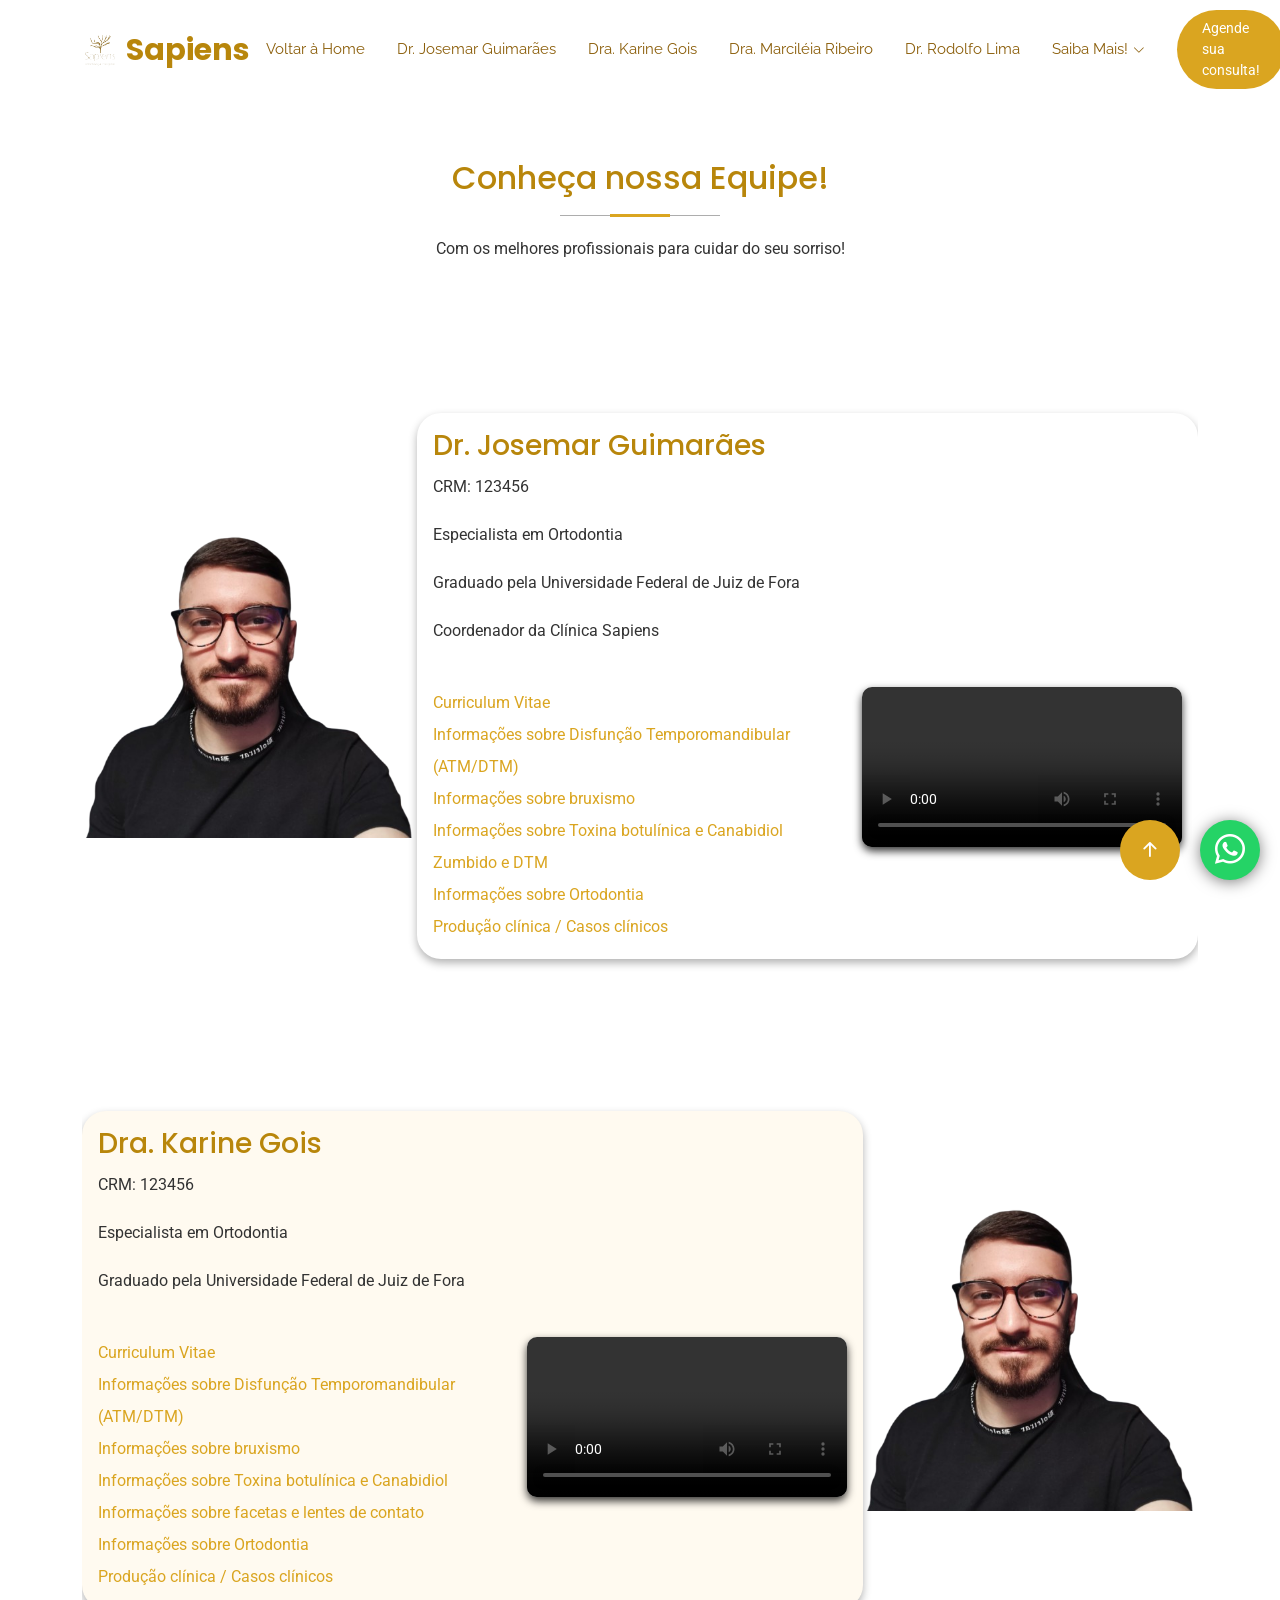
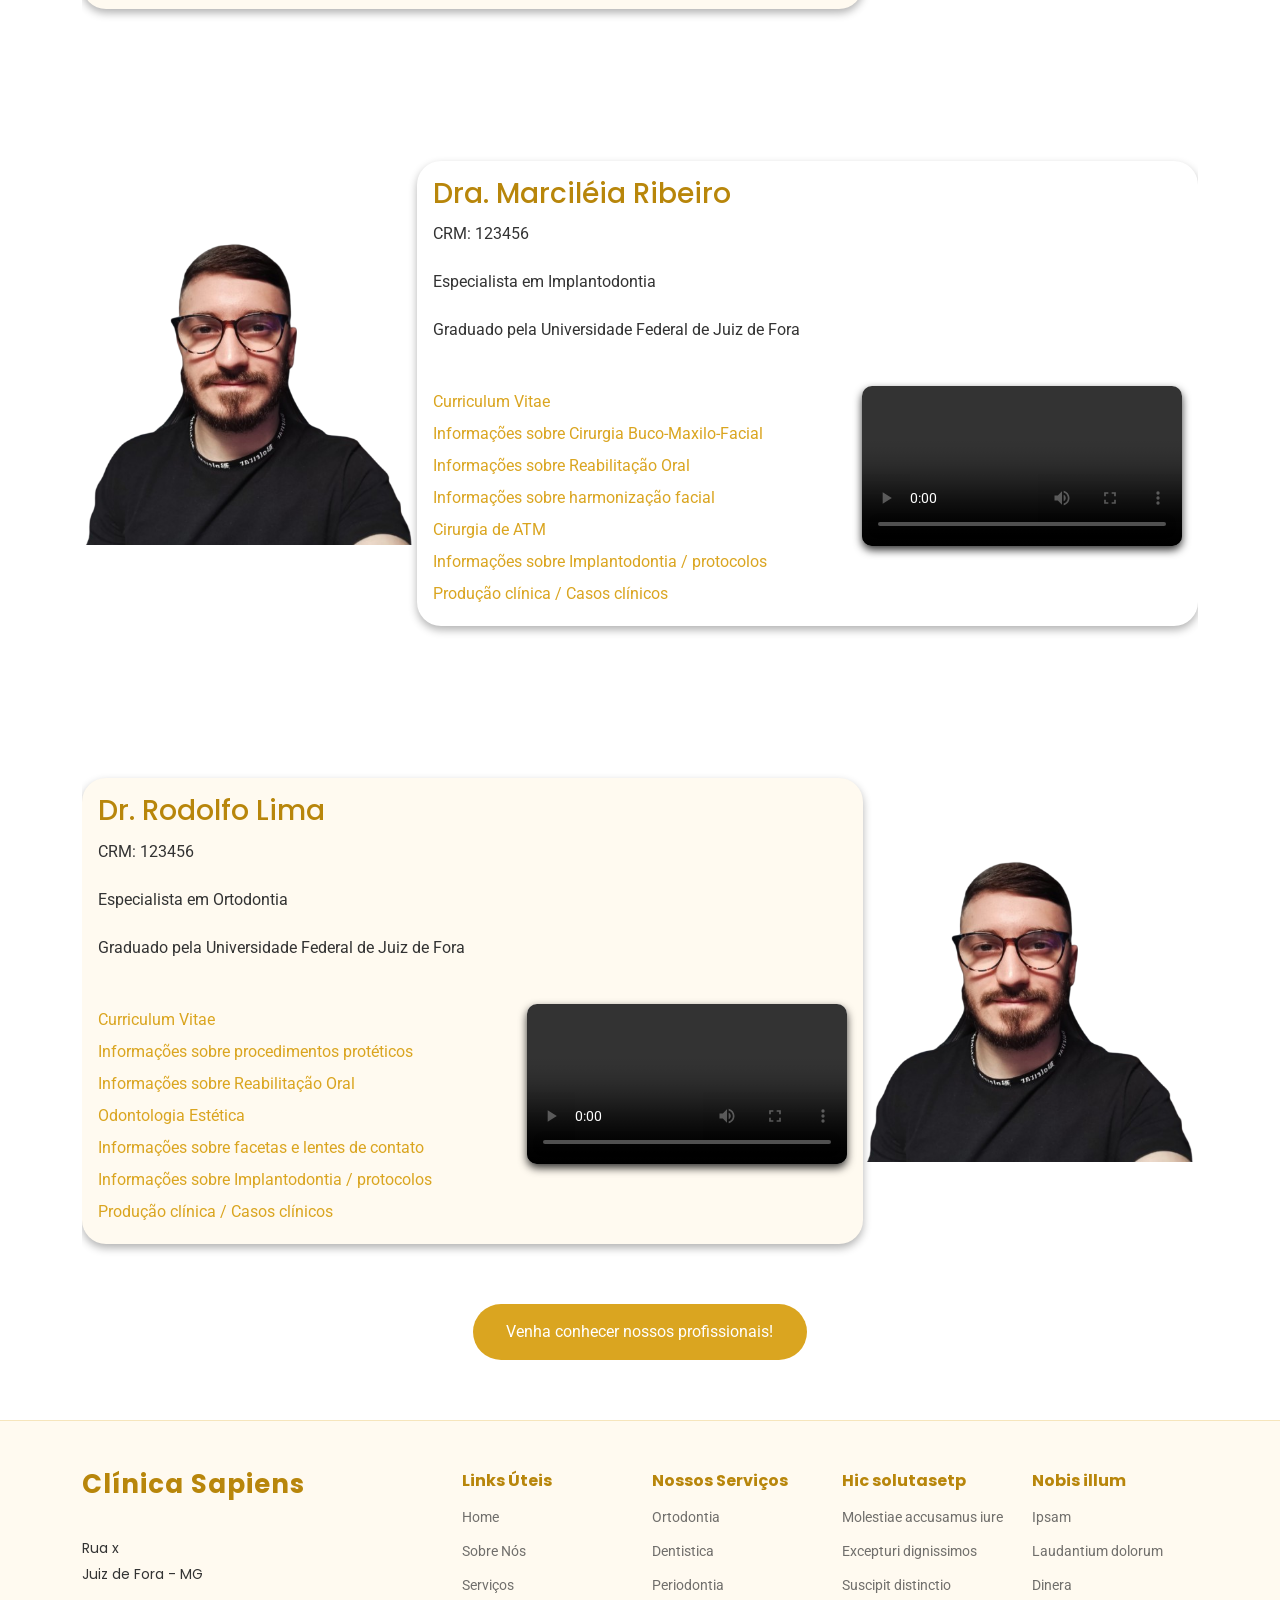
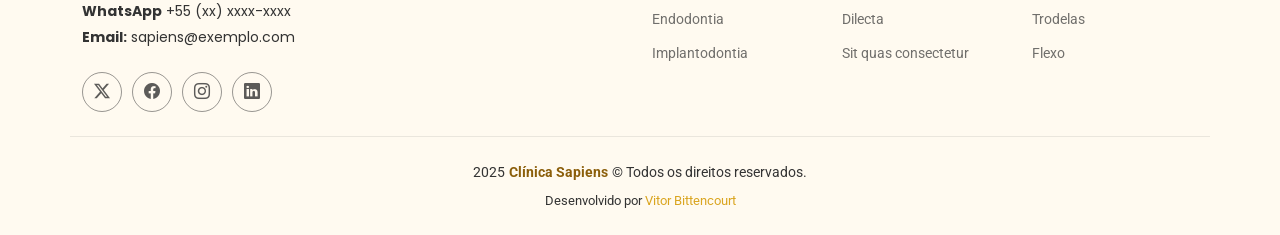
==== commit 940d69d8: "Arrumando responsividade dos botões" ====
--- a/pages/profissionais.html
+++ b/pages/profissionais.html
@@ -218,8 +218,14 @@
           </div>
           <img class="professional-photo" src="../assets/img/perfil-sem-fundo.png" alt="">
         </section>
+
+        <div class="button">
+          <button>
+            <a href="https://wa.me/55xxxxxxxxxx" target="_blank">Venha conhecer nossos profissionais!</a>
+          </button>
+        </div>
+
       </div>
-
     </section><!-- /Starter Section Section -->
 
   </main>
--- a/assets/css/main.css
+++ b/assets/css/main.css
@@ -1790,4 +1790,25 @@
     width: 90vw;
     margin-bottom: 1.5rem;
   }
+}
+
+.published-articles {
+  display: flex;
+  flex-direction: column;
+  justify-content: center;
+  box-shadow: 0 4px 16px rgba(0, 0, 0, 0.5);
+  border-radius: 1.5rem;
+  padding: 1rem;
+  margin: 2rem 0;
+}
+
+.published-articles h6 {
+  display: flex;
+  margin-bottom: 2rem;
+  justify-content: center;
+}
+
+.published-articles li {
+  margin-bottom: 1rem;
+  list-style-type: none;
 }
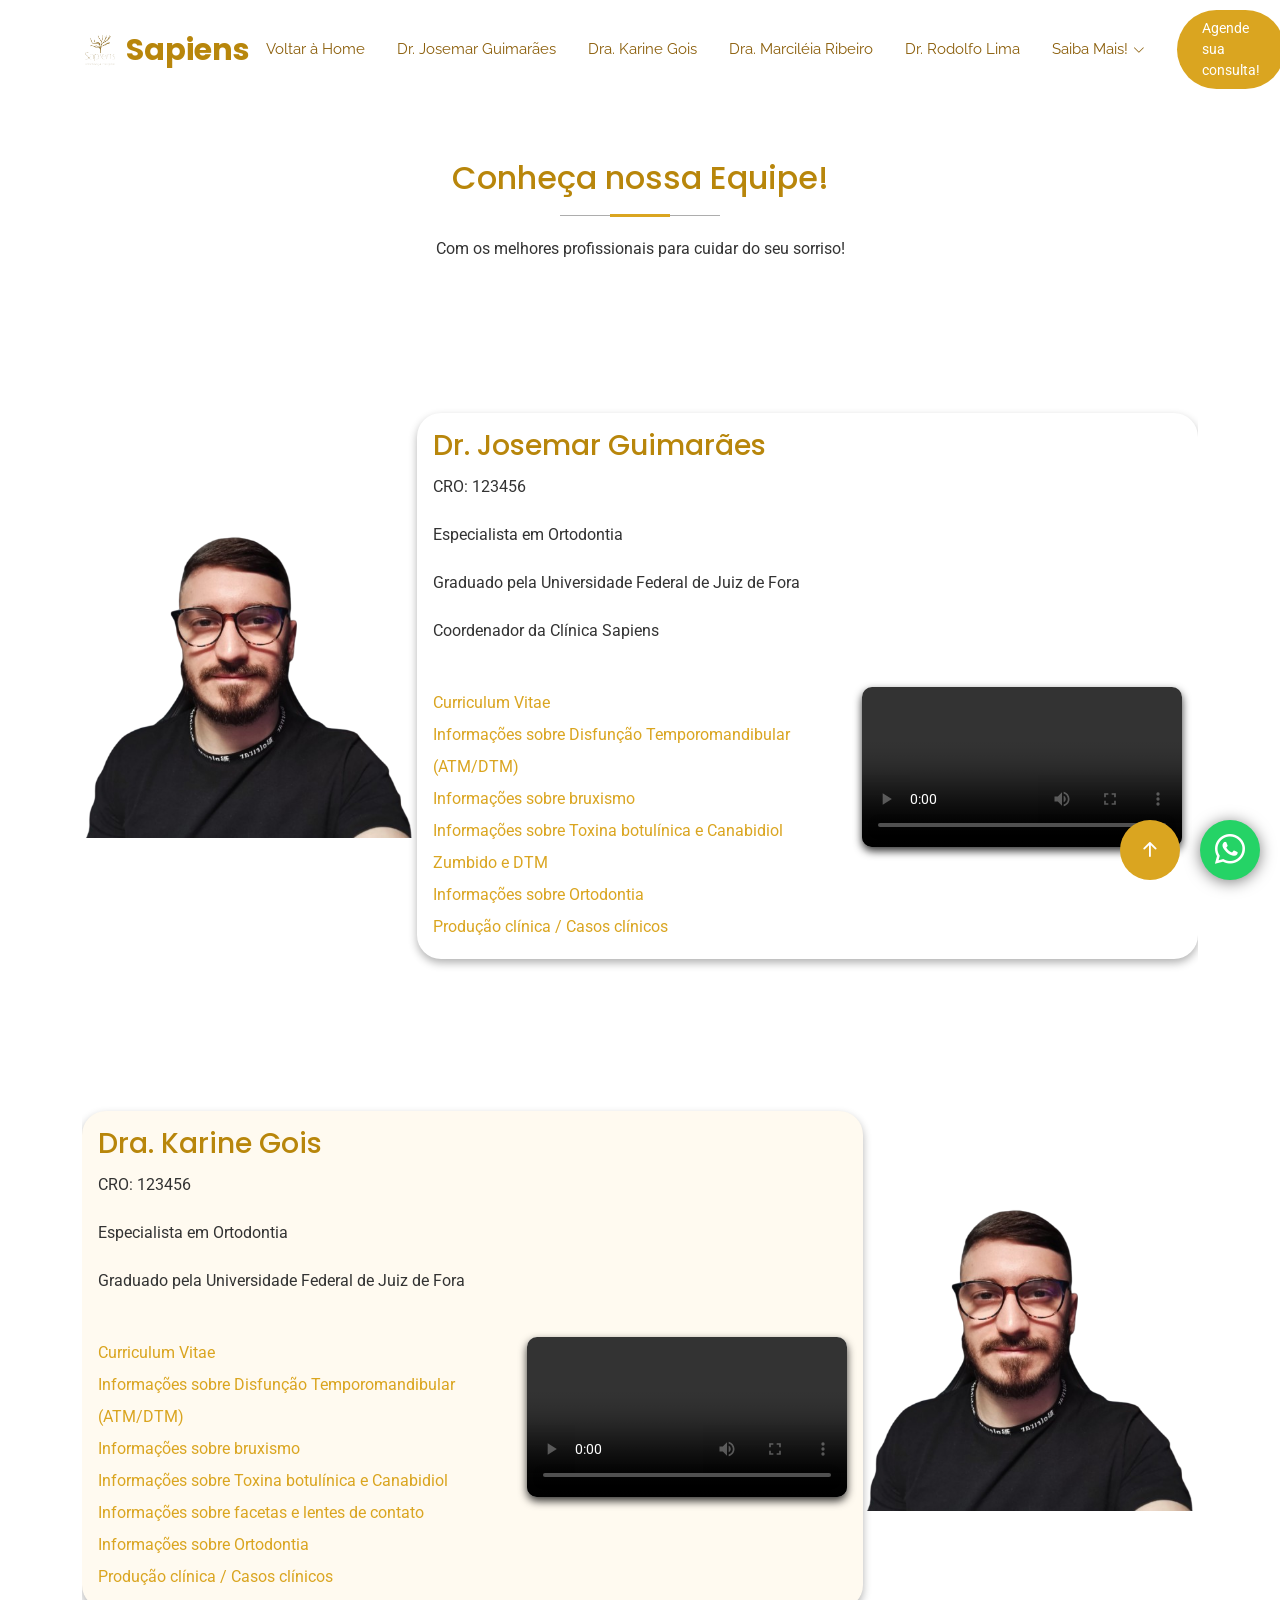
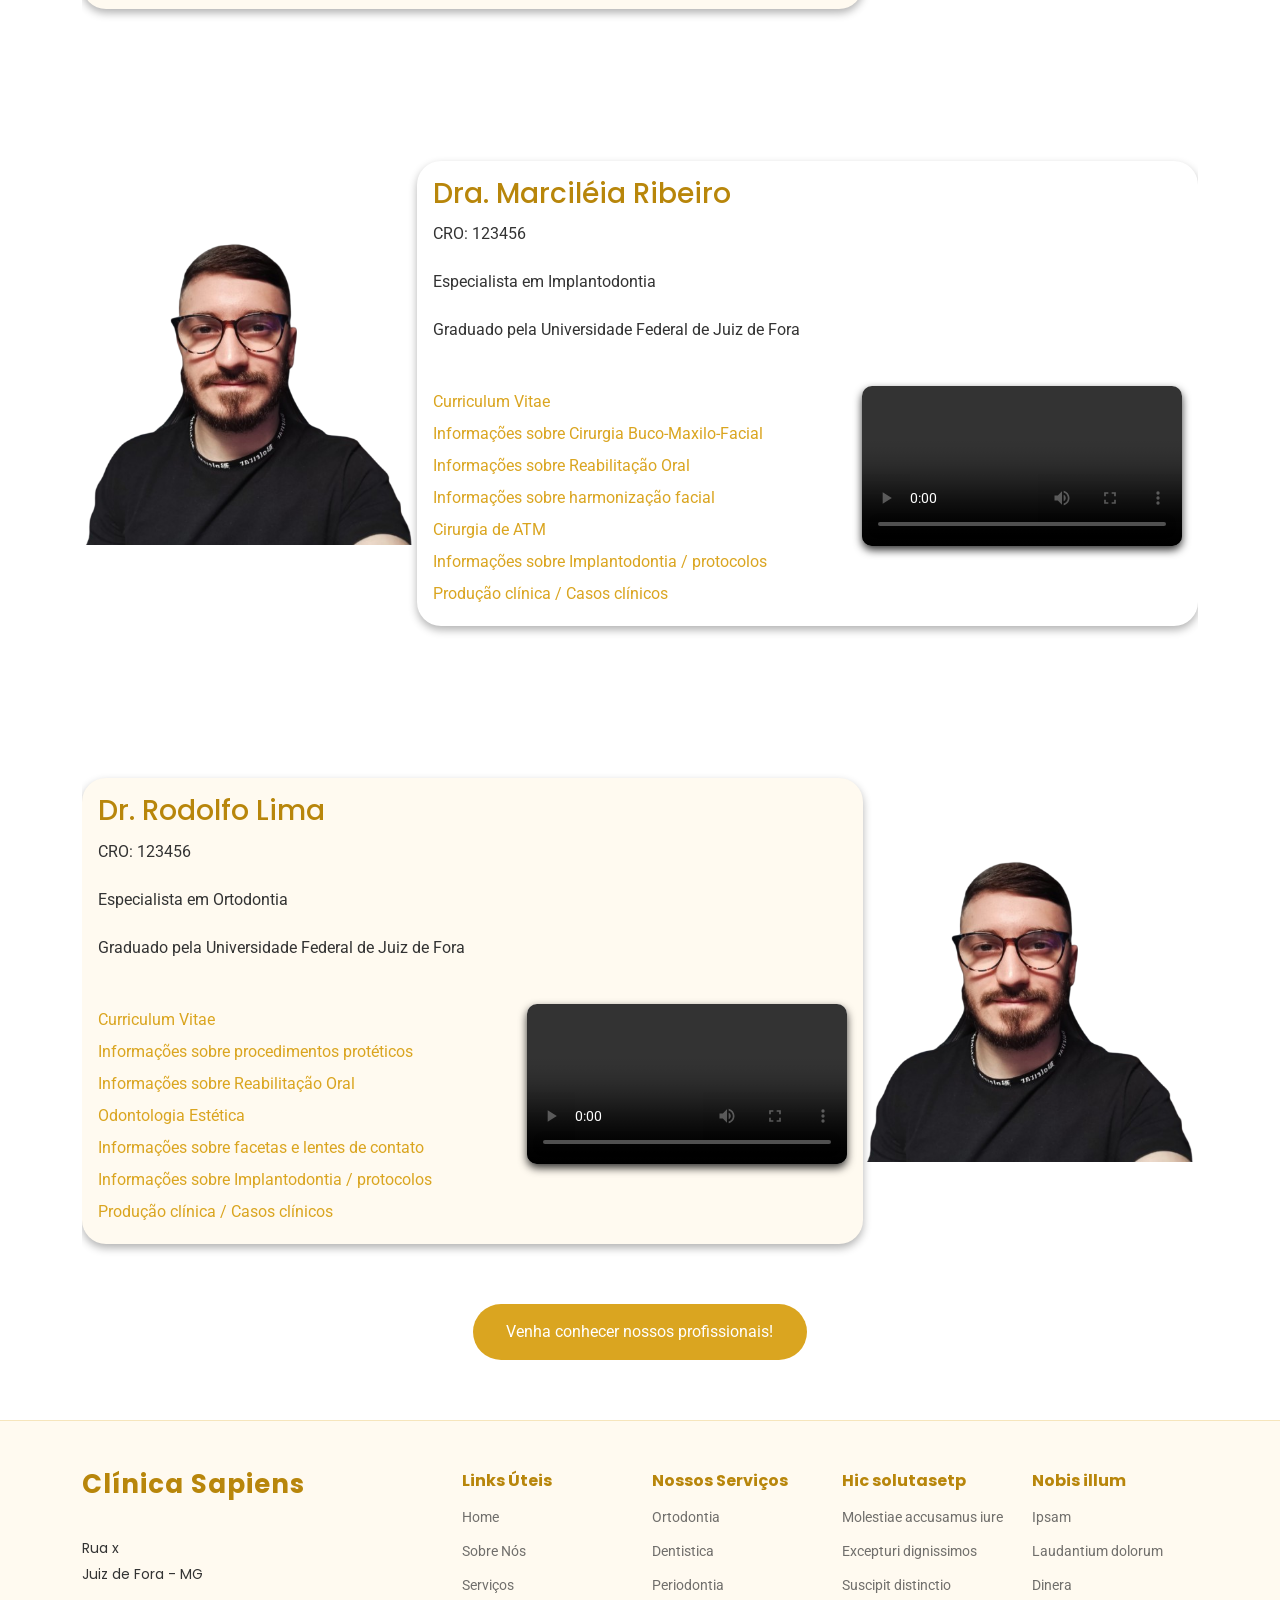
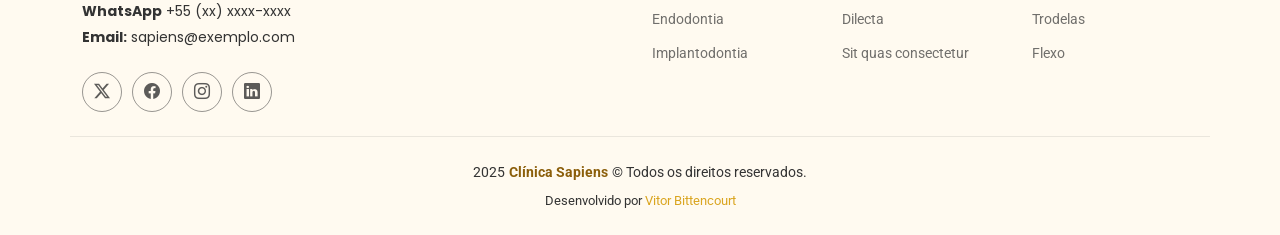
==== commit e3930bfd: "arrumando página profissionais" ====
--- a/pages/profissionais.html
+++ b/pages/profissionais.html
@@ -105,7 +105,7 @@
               <div>
                 <div class="professional-info">
                   <h3>Dr. Josemar Guimarães</h3>
-                  <p>CRM: 123456</p>
+                  <p>CRO: 123456</p>
                   <p>Especialista em Ortodontia</p>
                   <p>Graduado pela Universidade Federal de Juiz de Fora</p>
                   <p>Coordenador da Clínica Sapiens</p>
@@ -135,7 +135,7 @@
               <div>
                 <div class="professional-info">
                   <h3>Dra. Karine Gois</h3>
-                  <p>CRM: 123456</p>
+                  <p>CRO: 123456</p>
                   <p>Especialista em Ortodontia</p>
                   <p>Graduado pela Universidade Federal de Juiz de Fora</p>
                 </div>
@@ -166,7 +166,7 @@
               <div>
                 <div class="professional-info">
                   <h3>Dra. Marciléia Ribeiro</h3>
-                  <p>CRM: 123456</p>
+                  <p>CRO: 123456</p>
                   <p>Especialista em Implantodontia</p>
                   <p>Graduado pela Universidade Federal de Juiz de Fora</p>
                 </div>
@@ -195,7 +195,7 @@
               <div>
                 <div class="professional-info">
                   <h3>Dr. Rodolfo Lima</h3>
-                  <p>CRM: 123456</p>
+                  <p>CRO: 123456</p>
                   <p>Especialista em Ortodontia</p>
                   <p>Graduado pela Universidade Federal de Juiz de Fora</p>
                 </div>
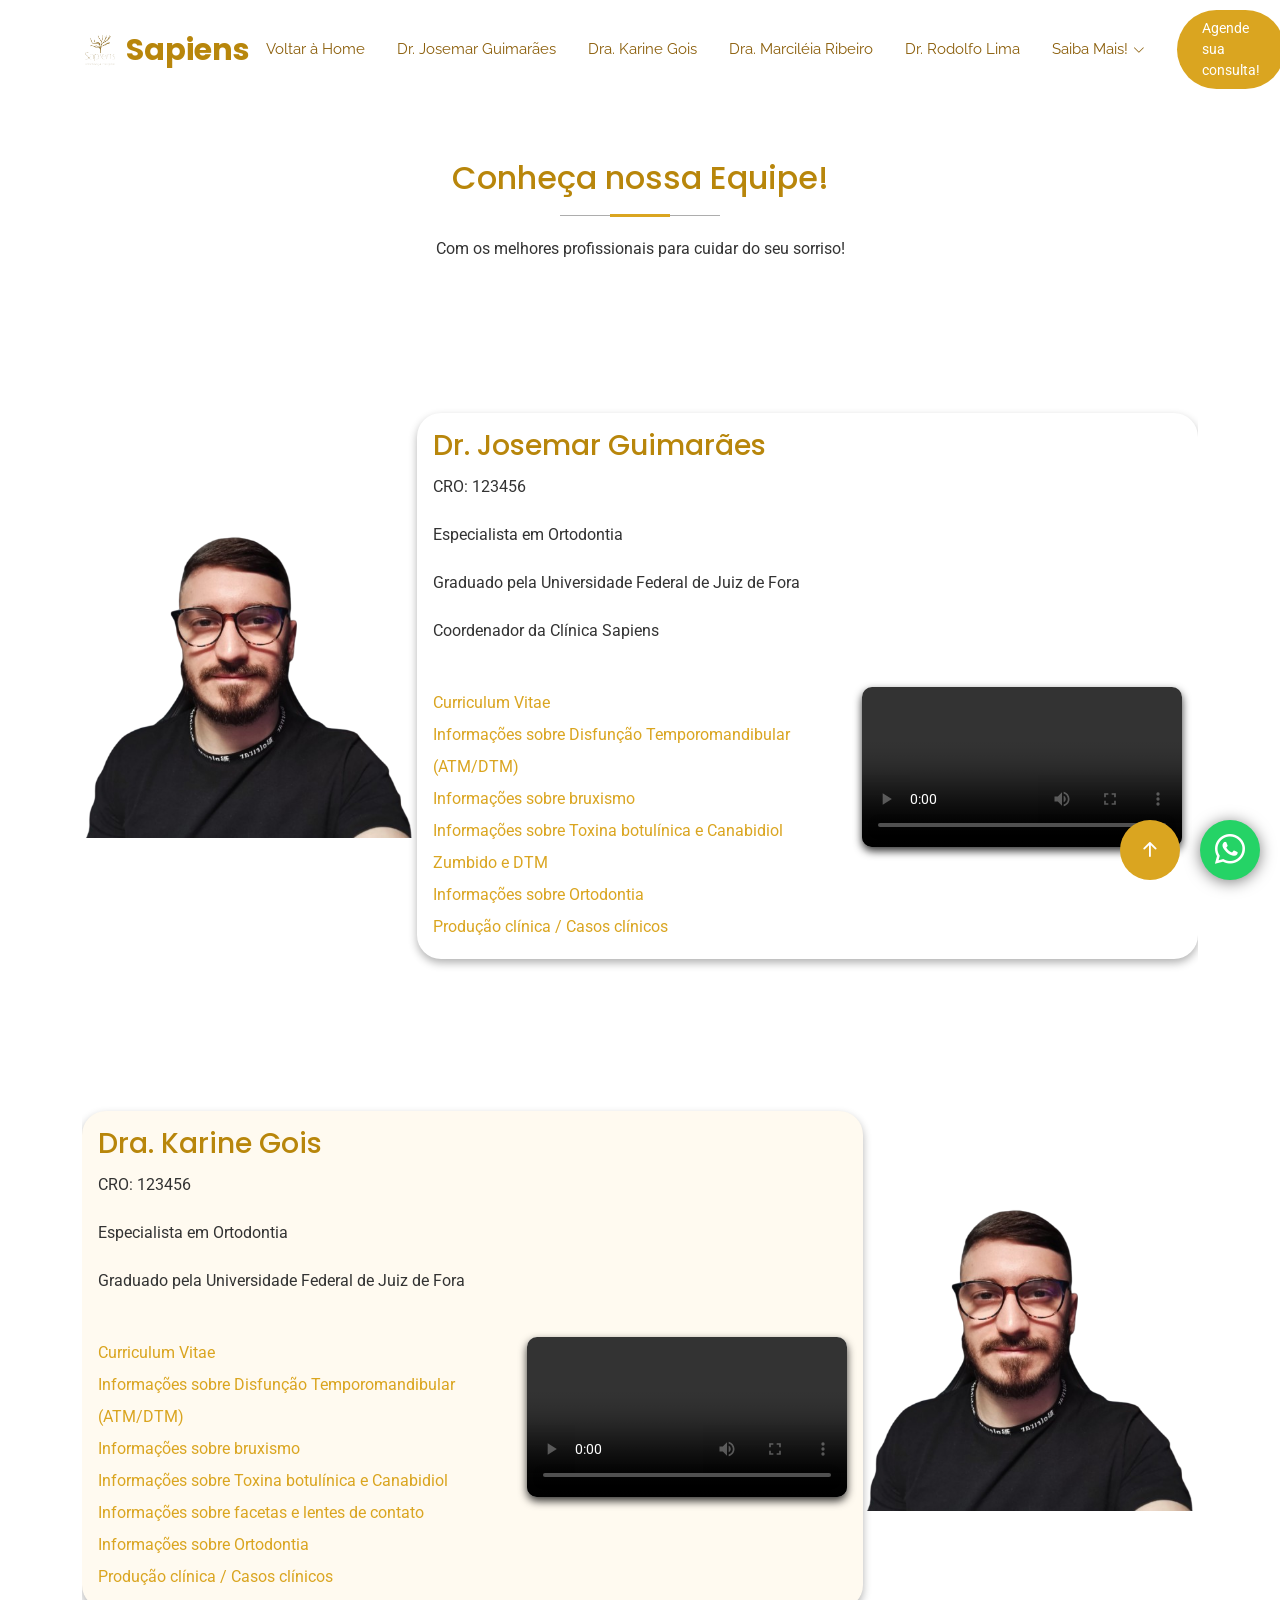
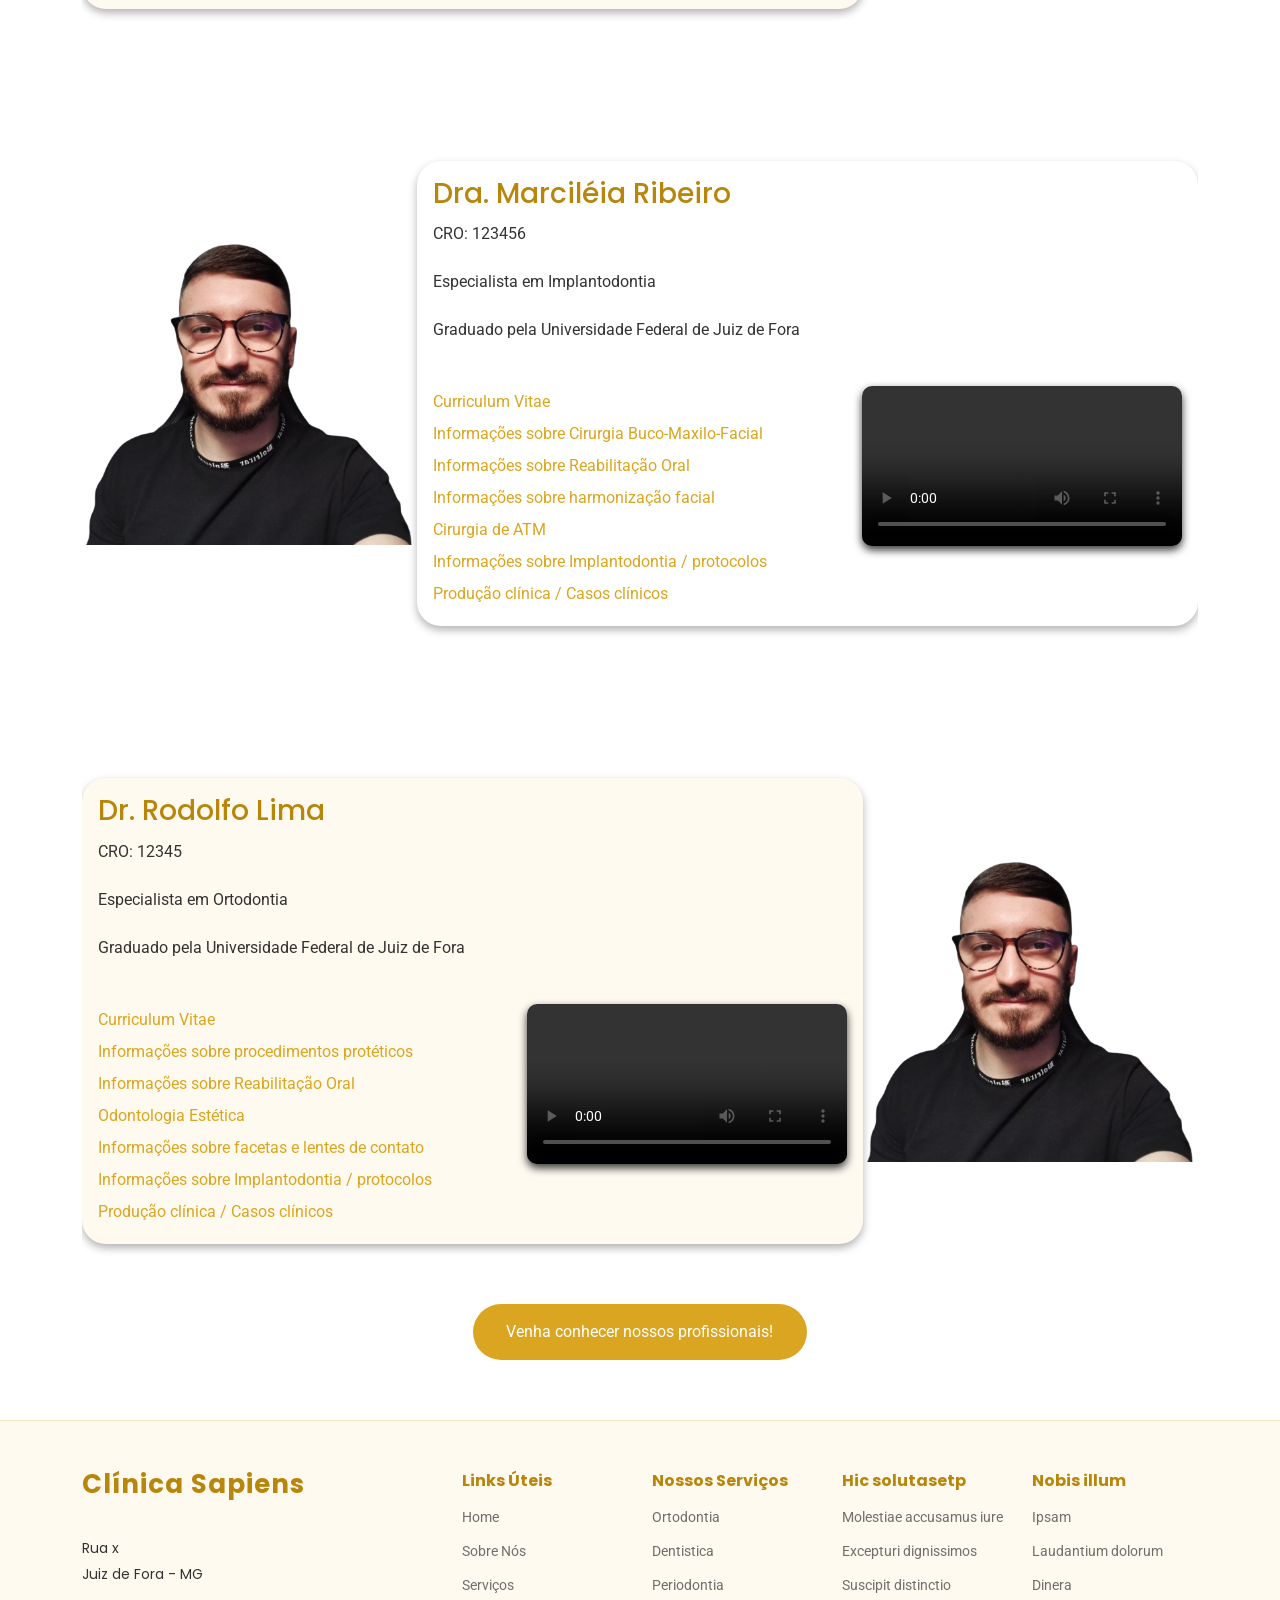
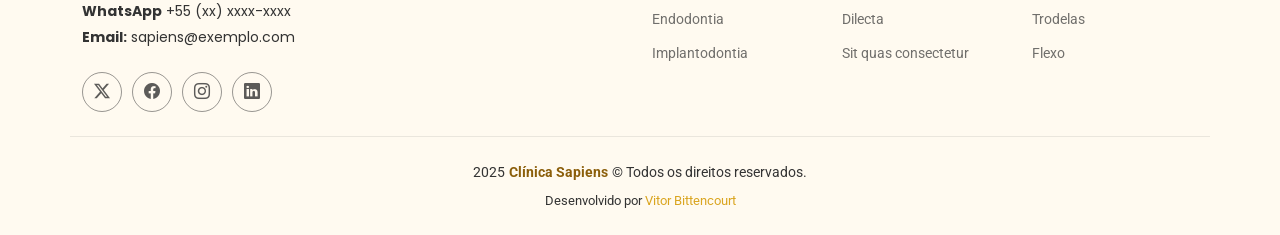
==== commit c4d66dc1: "trocando pra main branch" ====
--- a/pages/profissionais.html
+++ b/pages/profissionais.html
@@ -195,7 +195,7 @@
               <div>
                 <div class="professional-info">
                   <h3>Dr. Rodolfo Lima</h3>
-                  <p>CRO: 123456</p>
+                  <p>CRO: 12345</p>
                   <p>Especialista em Ortodontia</p>
                   <p>Graduado pela Universidade Federal de Juiz de Fora</p>
                 </div>
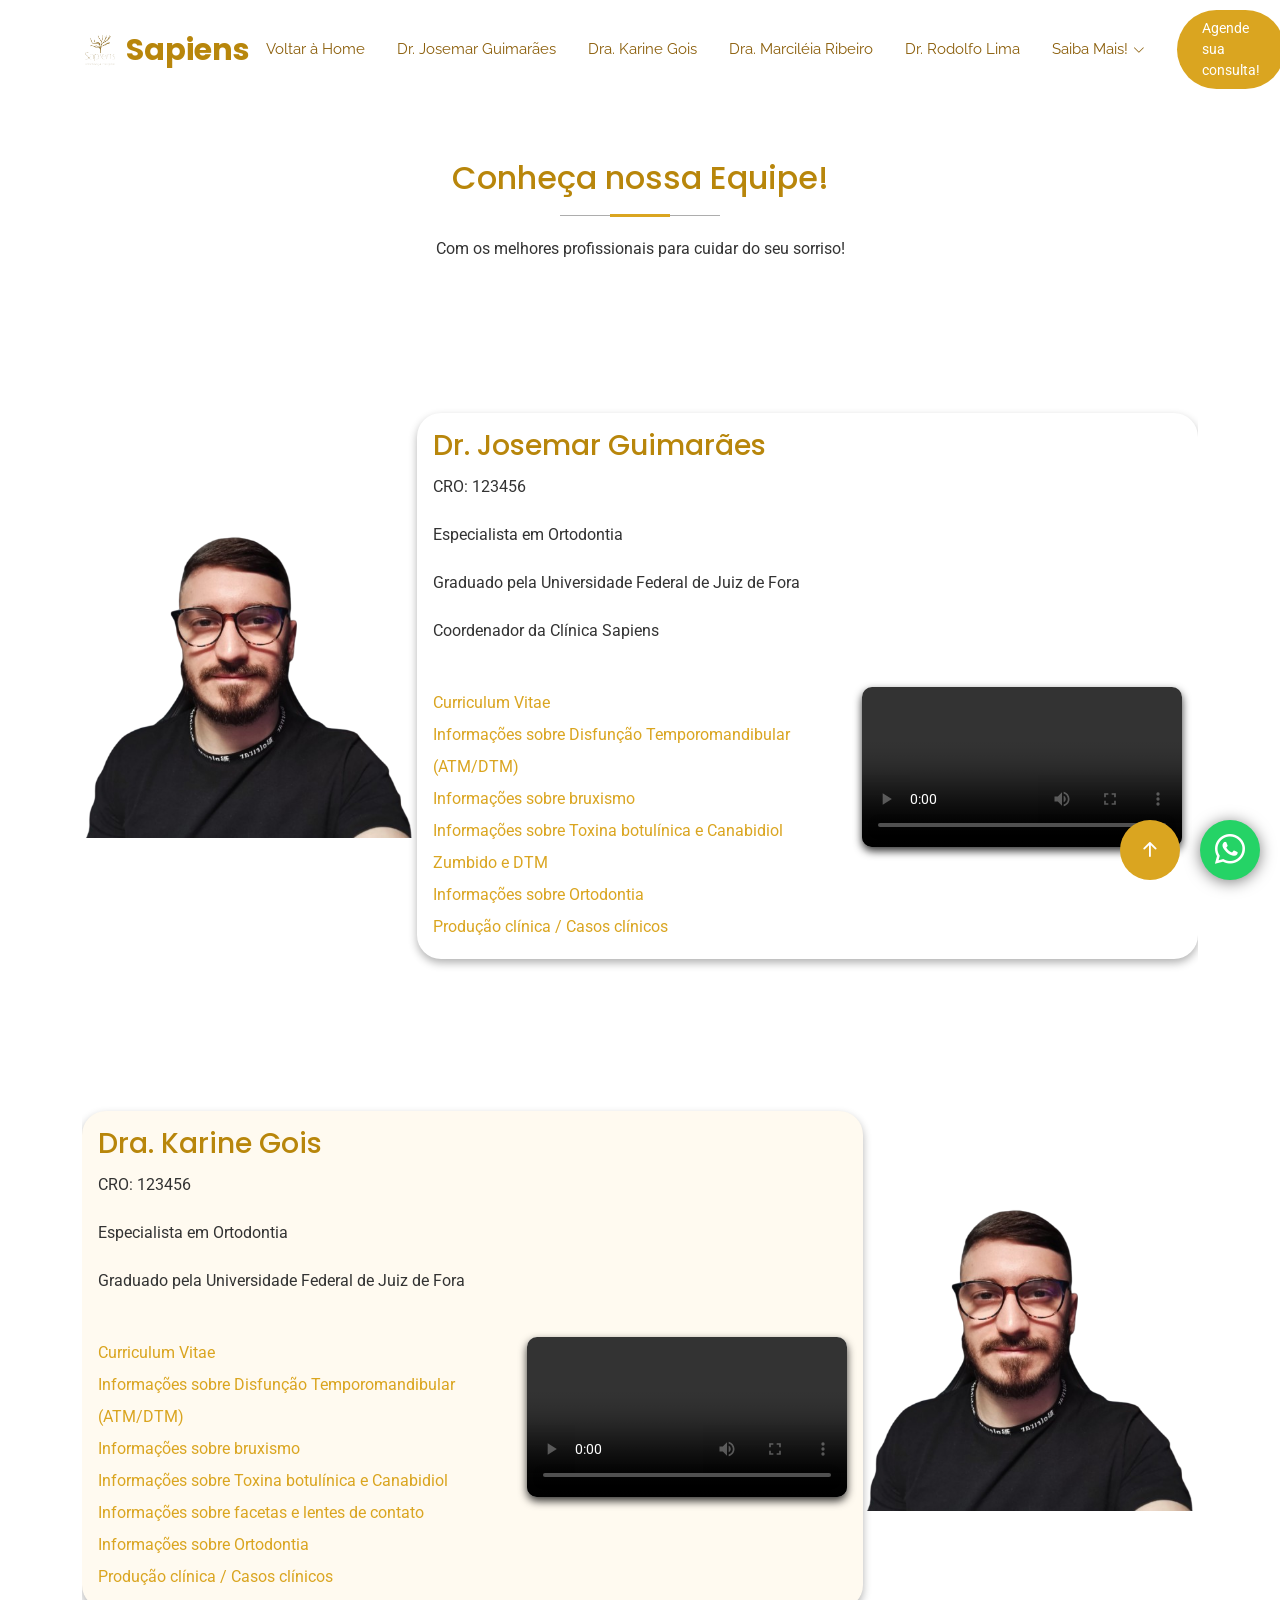
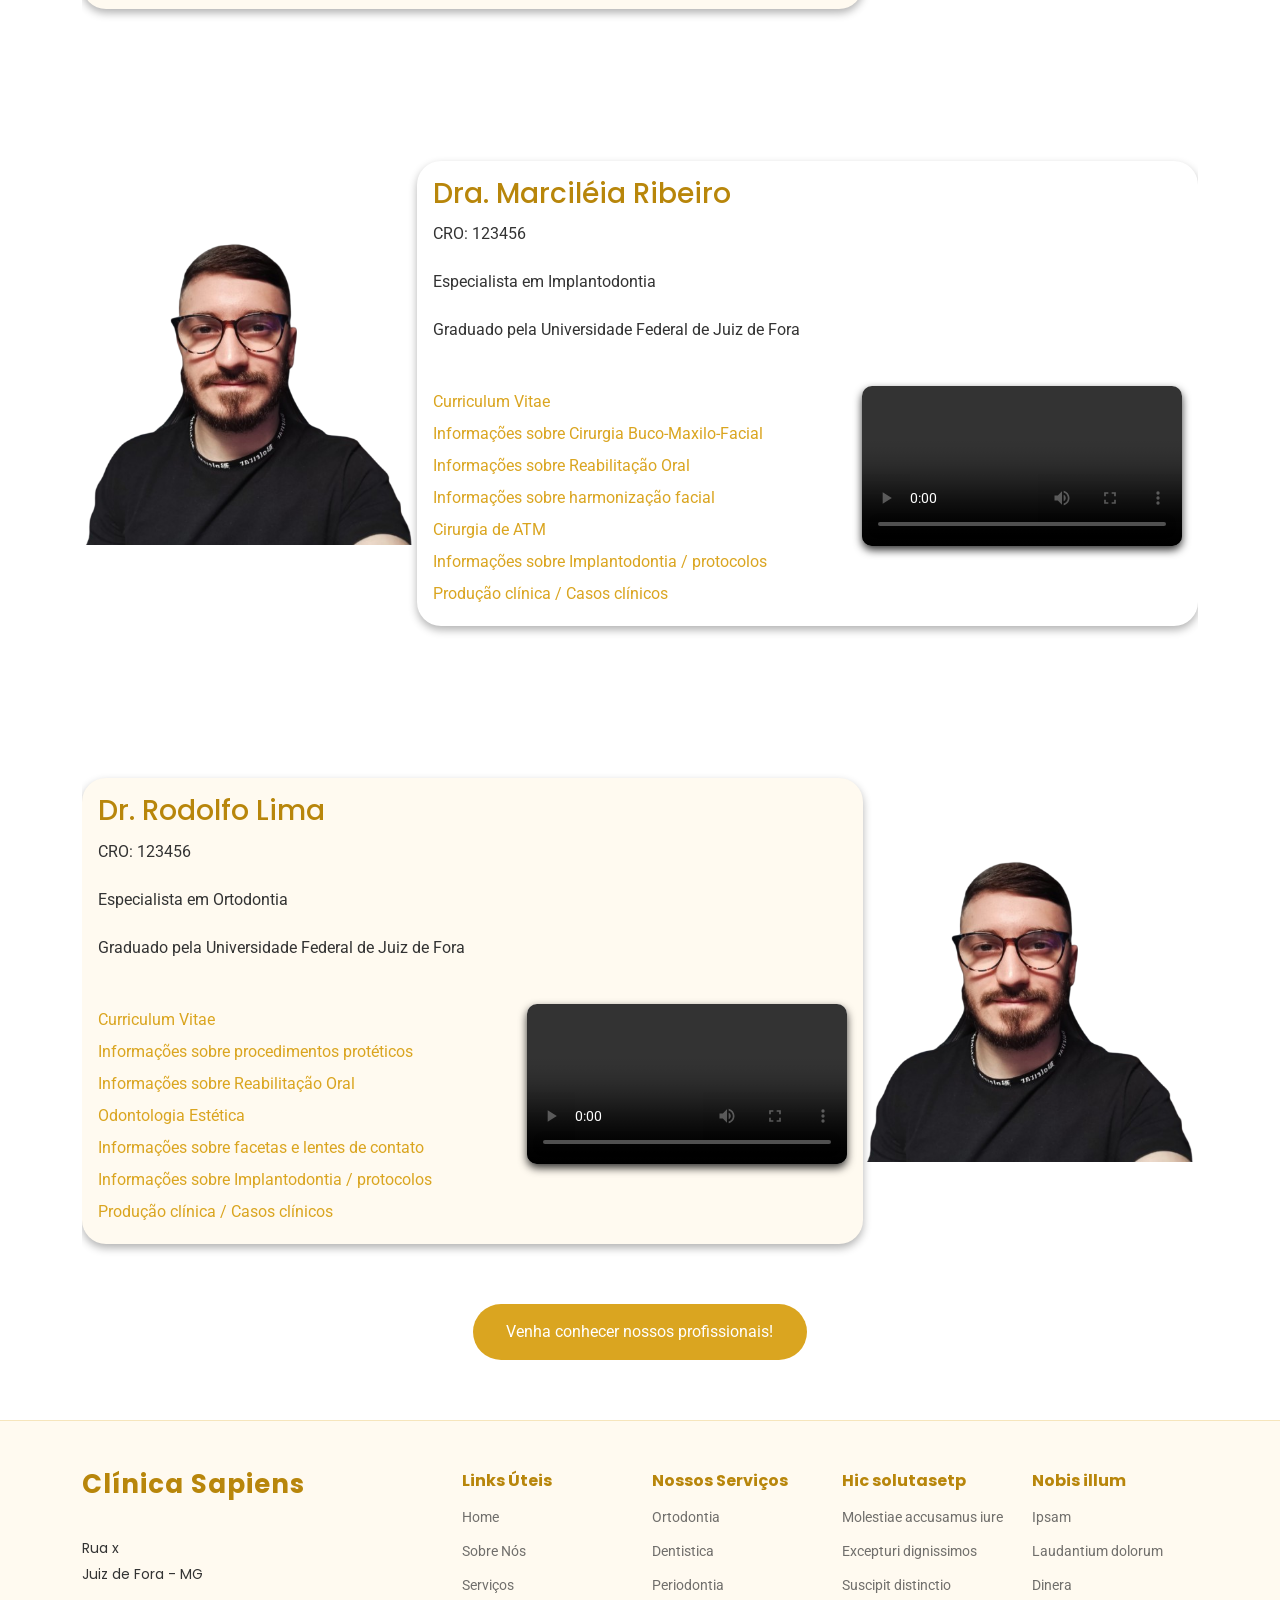
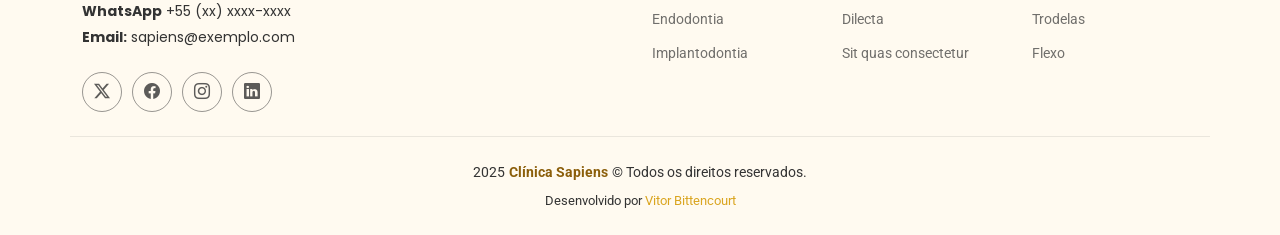
==== commit c8087a24: "Arrumando crm para cro" ====
--- a/pages/profissionais.html
+++ b/pages/profissionais.html
@@ -195,7 +195,7 @@
               <div>
                 <div class="professional-info">
                   <h3>Dr. Rodolfo Lima</h3>
-                  <p>CRO: 12345</p>
+                  <p>CRO: 123456</p>
                   <p>Especialista em Ortodontia</p>
                   <p>Graduado pela Universidade Federal de Juiz de Fora</p>
                 </div>
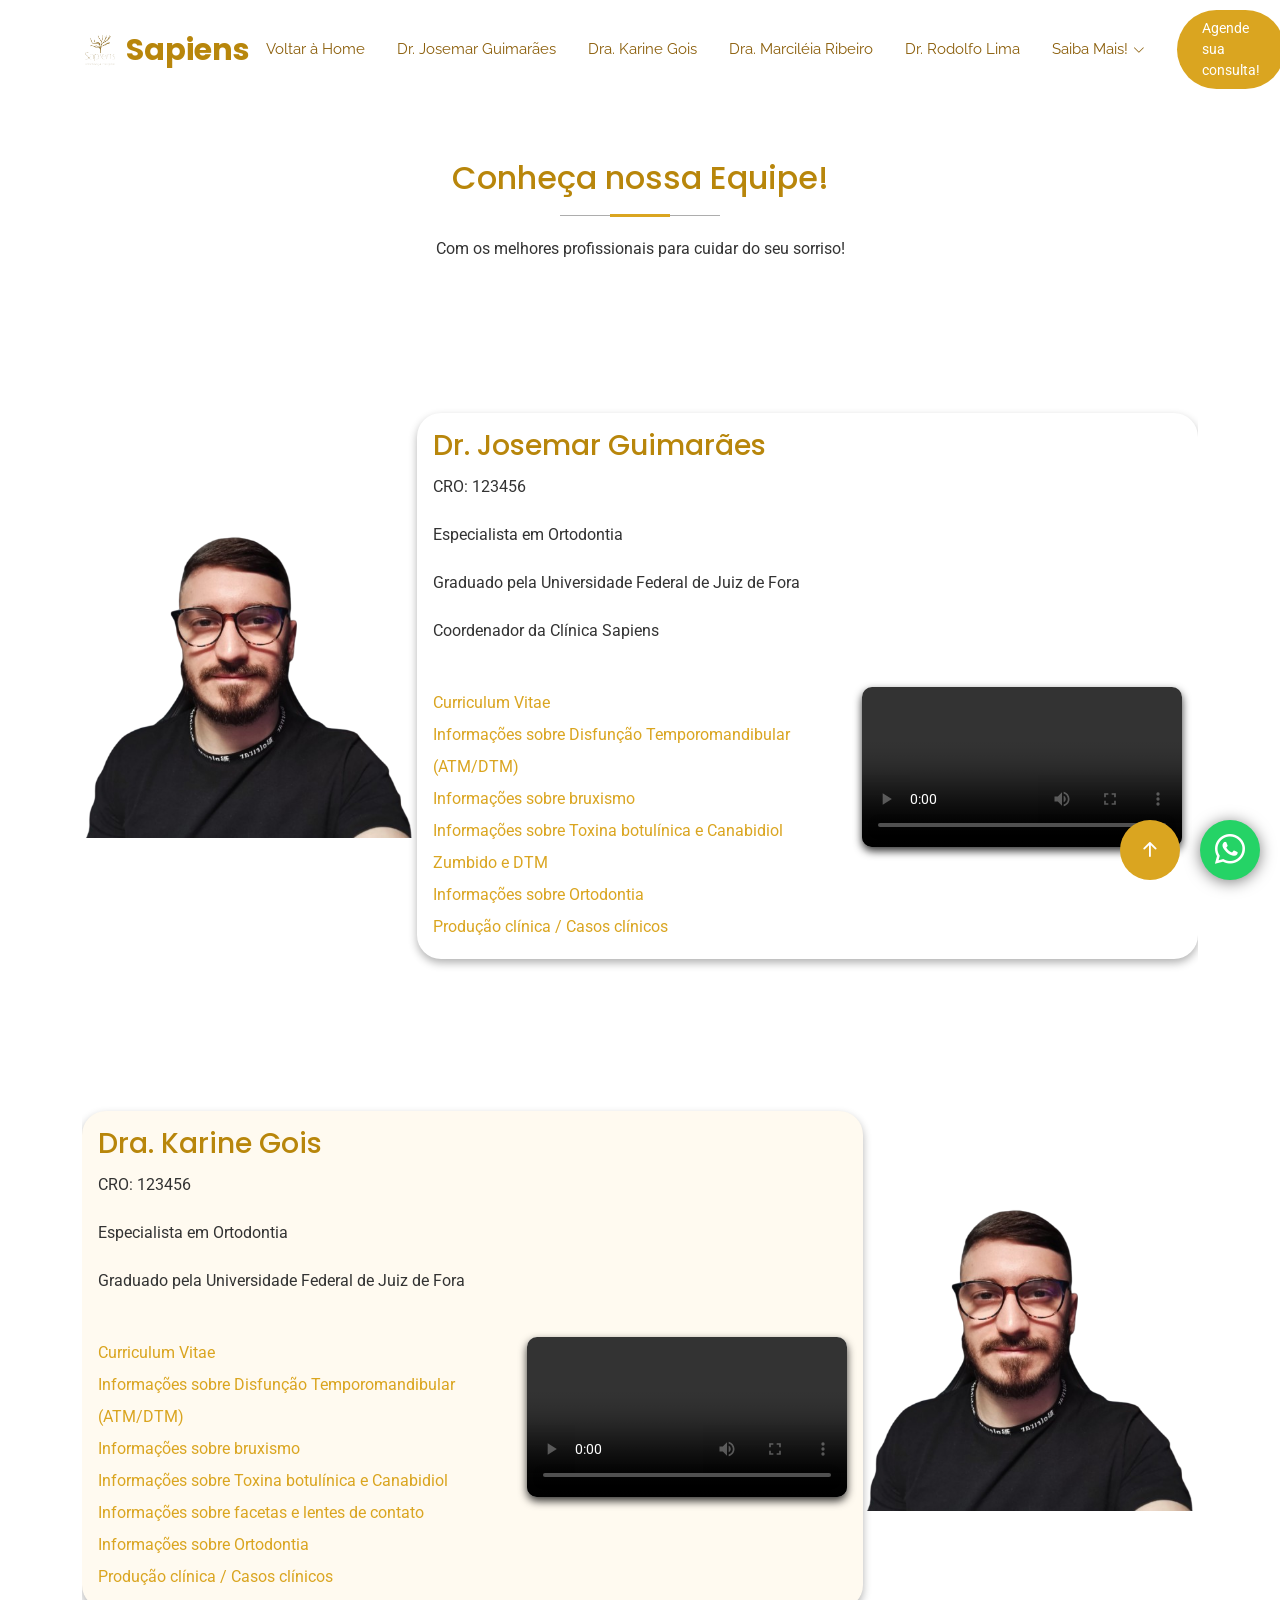
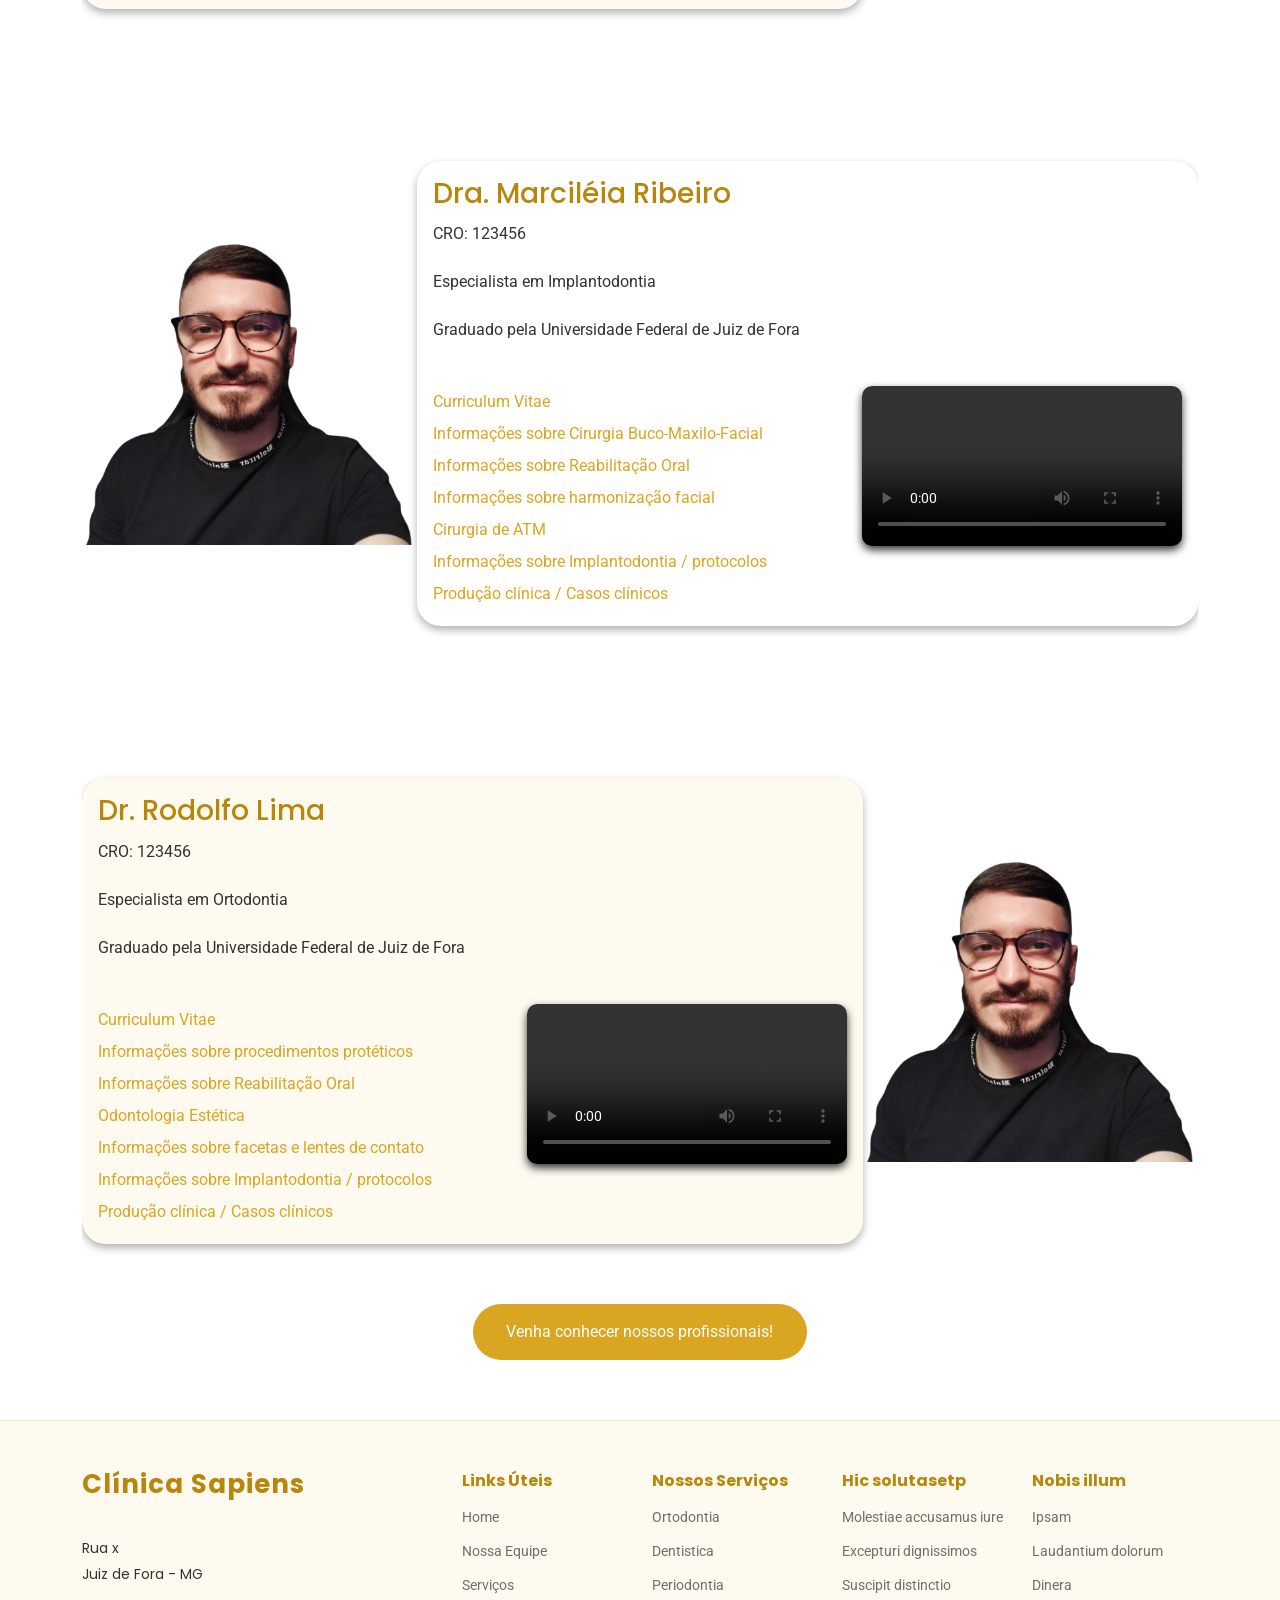
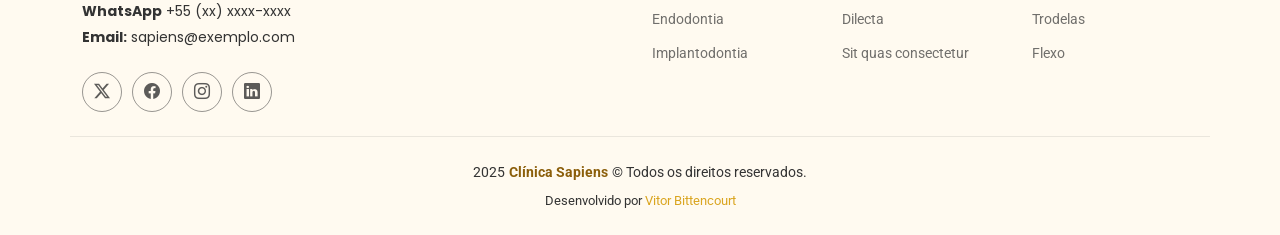
==== commit 5848c7b3: "Criando as páginas dos outros profissionais e arrumando rodapé do index" ====
--- a/pages/profissionais.html
+++ b/pages/profissionais.html
@@ -255,9 +255,9 @@
         <div class="col-lg-2 col-md-3 footer-links">
           <h4>Links Úteis</h4>
           <ul>
-            <li><a href="#">Home</a></li>
-            <li><a href="#">Sobre Nós</a></li>
-            <li><a href="#">Serviços</a></li>
+            <li><a href="../index.html">Home</a></li>
+            <li><a href="./profissionais.html">Nossa Equipe</a></li>
+            <li><a href="../index.html#services">Serviços</a></li>
           </ul>
         </div>
 
@@ -268,7 +268,7 @@
             <li><a href="#">Dentistica</a></li>
             <li><a href="#">Periodontia</a></li>
             <li><a href="#">Endodontia</a></li>
-            <li><a href="#">Implantodontia</a></li>
+            <li><a href="./treatments/Implantodontia.html">Implantodontia</a></li>
           </ul>
         </div>
 
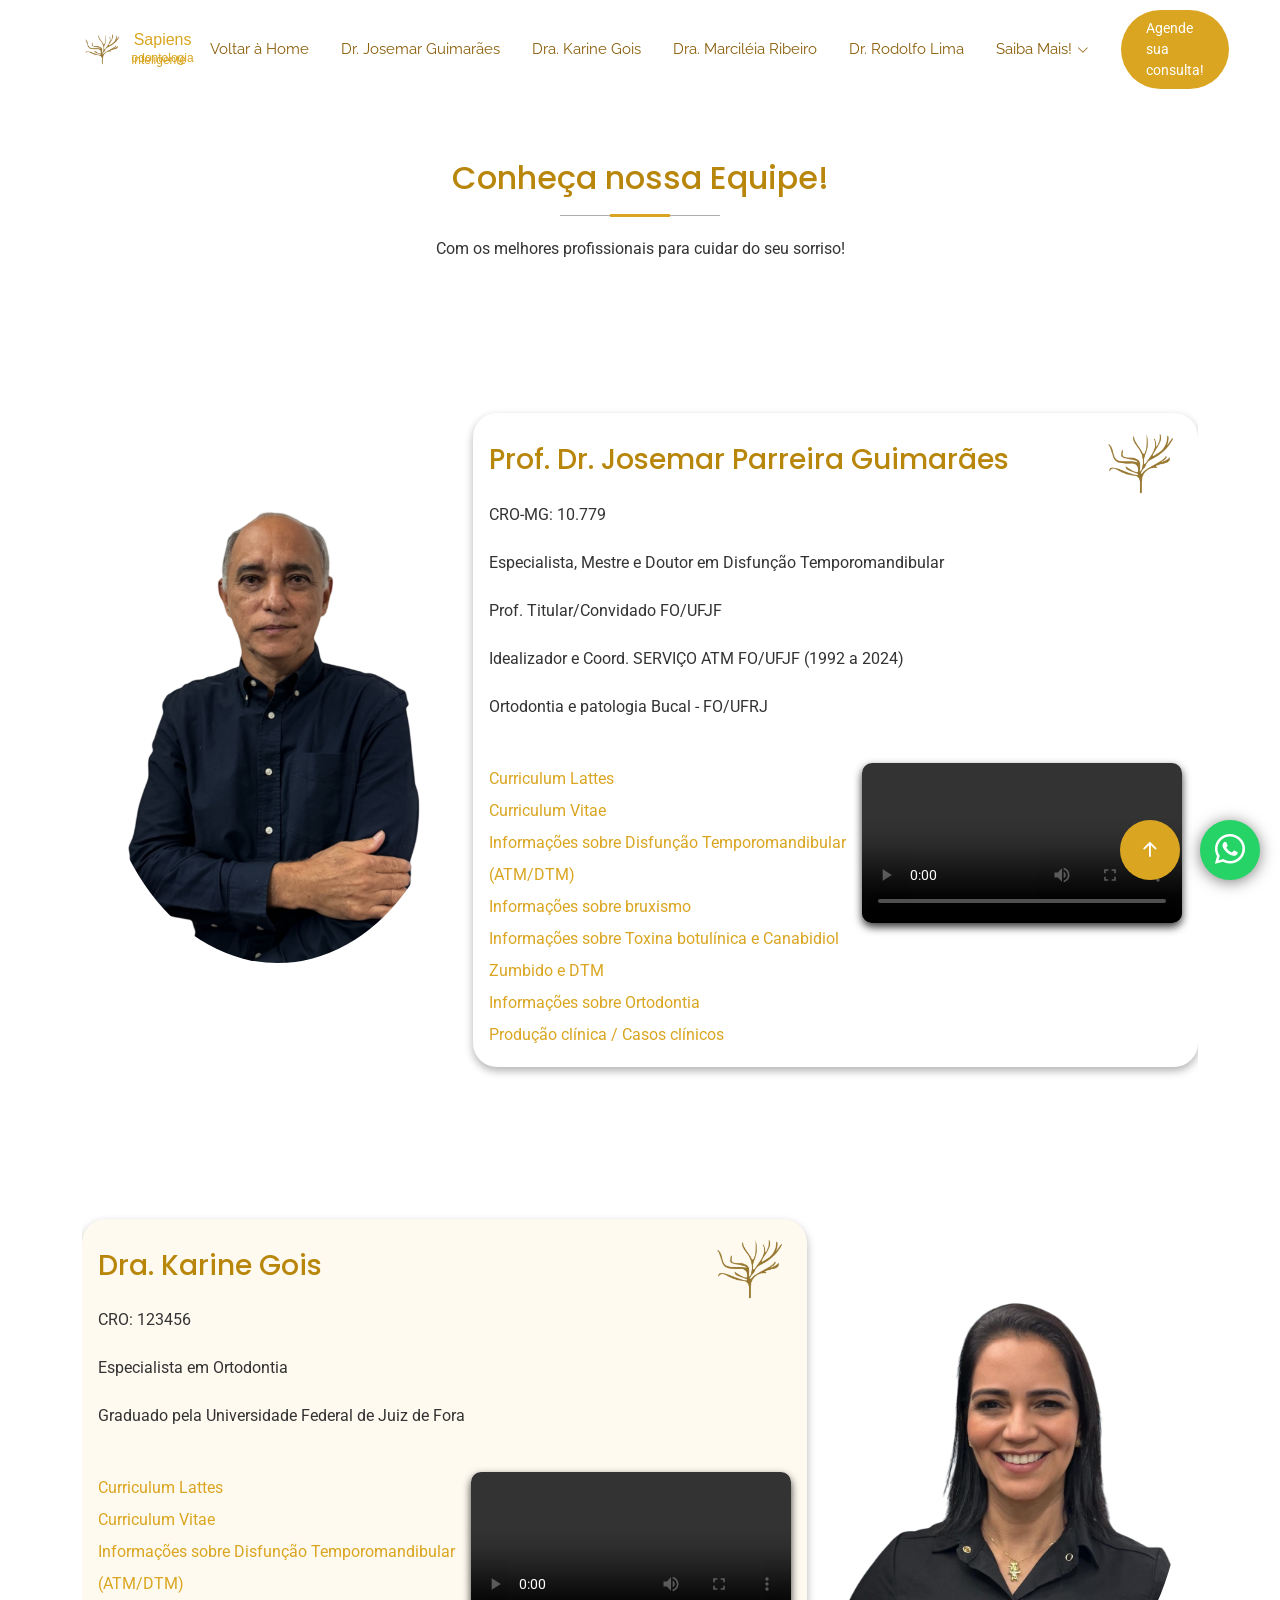
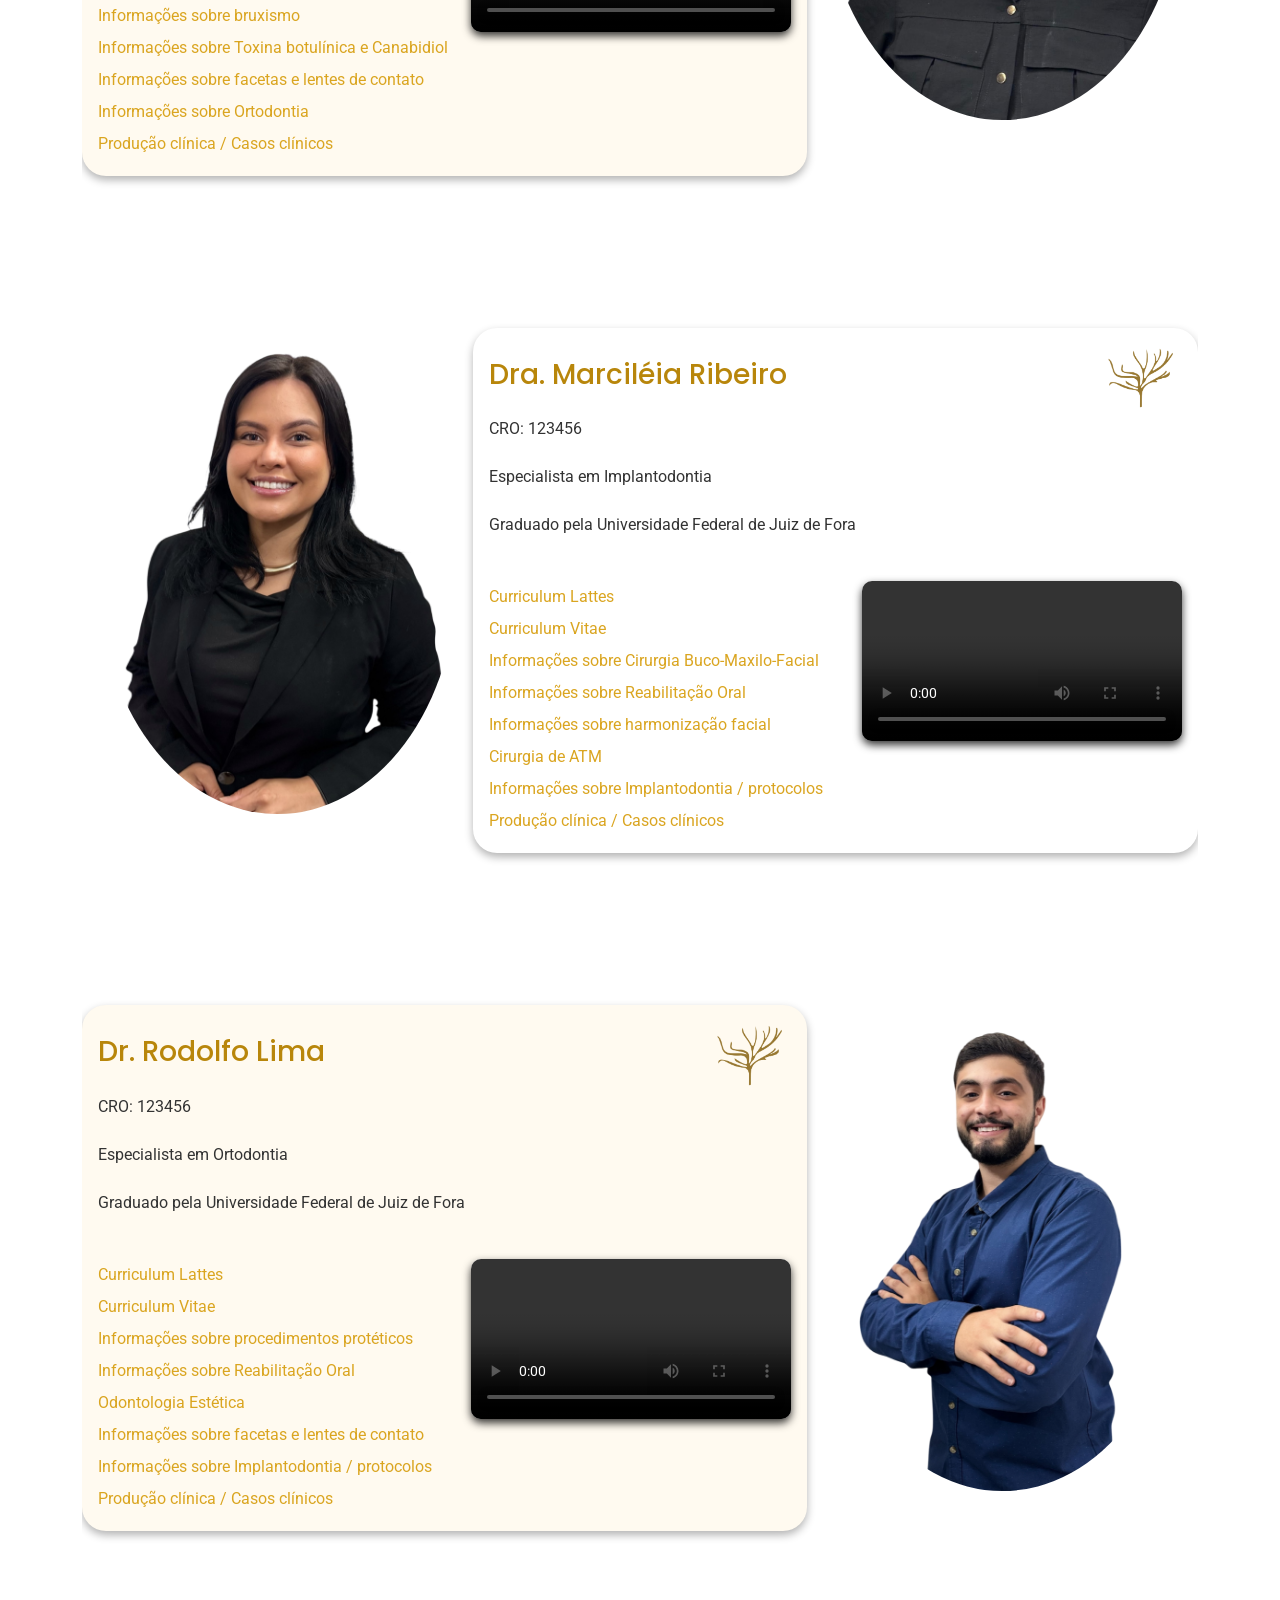
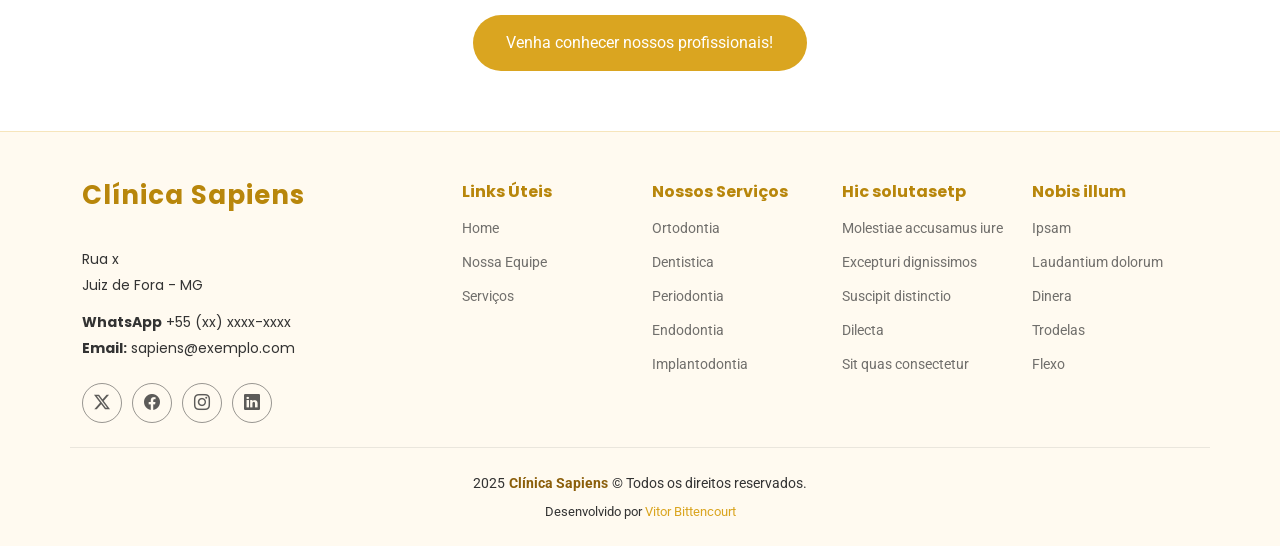
==== commit 4e63a0c9: "First commit" ====
--- a/pages/profissionais.html
+++ b/pages/profissionais.html
@@ -22,6 +22,9 @@
   <link
     href="https://fonts.googleapis.com/css2?family=Roboto:ital,wght@0,100;0,300;0,400;0,500;0,700;0,900;1,100;1,300;1,400;1,500;1,700;1,900&family=Poppins:ital,wght@0,100;0,200;0,300;0,400;0,500;0,600;0,700;0,800;0,900;1,100;1,200;1,300;1,400;1,500;1,600;1,700;1,800;1,900&family=Raleway:ital,wght@0,100;0,200;0,300;0,400;0,500;0,600;0,700;0,800;0,900;1,100;1,200;1,300;1,400;1,500;1,600;1,700;1,800;1,900&display=swap"
     rel="stylesheet">
+  <link rel="preconnect" href="https://fonts.googleapis.com">
+  <link rel="preconnect" href="https://fonts.gstatic.com" crossorigin>
+  <link href="https://fonts.googleapis.com/css2?family=Allura&display=swap" rel="stylesheet">
 
   <!-- Vendor CSS Files -->
   <link href="../assets/vendor/bootstrap/css/bootstrap.min.css" rel="stylesheet">
@@ -44,8 +47,11 @@
       <div class="container position-relative d-flex align-items-center justify-content-between">
         <a href="../index.html" class="logo d-flex align-items-center me-auto">
 
-          <img src="../assets/img/logo-sapiens.png" alt="">
-          <h1 class="sitename">Sapiens</h1>
+          <img class="logo-symbol" src="../assets/img/logo-horizontal-simbolo.png" alt="">
+          <div class="logo-text">
+            <p class="sapiens">Sapiens</p>
+            <p class="sapiens subtitle">odontologia inteligente</p>
+          </div>
         </a>
 
         <nav id="navmenu" class="navmenu">
@@ -99,21 +105,26 @@
       <div class="container" data-aos="fade-up">
 
         <section id="Josemar" class="cards">
-          <img class="professional-photo" src="../assets/img/perfil-sem-fundo.png" alt="">
+          <img class="professional-photo" src="../assets/img/profissionais/foto-josemar-sem-fundo.png" alt="">
           <div class="professional-card">
             <div class="professional-header">
               <div>
                 <div class="professional-info">
-                  <h3>Dr. Josemar Guimarães</h3>
-                  <p>CRO: 123456</p>
-                  <p>Especialista em Ortodontia</p>
-                  <p>Graduado pela Universidade Federal de Juiz de Fora</p>
-                  <p>Coordenador da Clínica Sapiens</p>
+                  <div class="professional-title">
+                    <h3>Prof. Dr. Josemar Parreira Guimarães</h3>
+                    <img src="../assets/img/logo-horizontal-simbolo-sem-fundo.png" alt="">
+                  </div>
+                  <p>CRO-MG: 10.779</p>
+                  <p>Especialista, Mestre e Doutor em Disfunção Temporomandibular</p>
+                  <p>Prof. Titular/Convidado FO/UFJF</p>
+                  <p>Idealizador e Coord. SERVIÇO ATM FO/UFJF (1992 a 2024)</p>
+                  <p>Ortodontia e patologia Bucal - FO/UFRJ</p>
                 </div>
               </div>
             </div>
             <div class="professional-more-info">
               <div class="professional-links">
+                <a href="https://lattes.cnpq.br/1234110073487805" target="_blank">Curriculum Lattes</a>
                 <a href="./curriculum/josemar-guimaraes.html">Curriculum Vitae</a>
                 <a href="">Informações sobre Disfunção Temporomandibular (ATM/DTM)</a>
                 <a href="">Informações sobre bruxismo</a>
@@ -123,7 +134,7 @@
                 <a href="">Produção clínica / Casos clínicos</a>
               </div>
               <div class="professional-video">
-                <video src="" controls></video>
+                <video src="../assets/video/presentation/apresentacao-josemar.mp4" controls></video>
               </div>
             </div>
           </div>
@@ -134,7 +145,10 @@
             <div class="professional-header">
               <div>
                 <div class="professional-info">
-                  <h3>Dra. Karine Gois</h3>
+                  <div class="professional-title">
+                    <h3>Dra. Karine Gois</h3>
+                    <img src="../assets/img/logo-horizontal-simbolo-sem-fundo.png" alt="">
+                  </div>
                   <p>CRO: 123456</p>
                   <p>Especialista em Ortodontia</p>
                   <p>Graduado pela Universidade Federal de Juiz de Fora</p>
@@ -143,7 +157,8 @@
             </div>
             <div class="professional-more-info">
               <div class="professional-links">
-                <a href="">Curriculum Vitae</a>
+                <a href="">Curriculum Lattes</a>
+                <a href="./curriculum/karine-gois.html">Curriculum Vitae</a>
                 <a href="">Informações sobre Disfunção Temporomandibular (ATM/DTM)</a>
                 <a href="">Informações sobre bruxismo</a>
                 <a href="">Informações sobre Toxina botulínica e Canabidiol</a>
@@ -152,20 +167,23 @@
                 <a href="">Produção clínica / Casos clínicos</a>
               </div>
               <div class="professional-video">
-                <video src="" controls></video>
-              </div>
-            </div>
-          </div>
-          <img class="professional-photo" src="../assets/img/perfil-sem-fundo.png" alt="">
+                <video src="../assets/video/presentation/apresentacao-karine.mp4" controls></video>
+              </div>
+            </div>
+          </div>
+          <img class="professional-photo" src="../assets/img/profissionais/foto-karine-sem-fundo.png" alt="">
         </section>
 
         <section id="Marcileia" class="cards">
-          <img class="professional-photo" src="../assets/img/perfil-sem-fundo.png" alt="">
+          <img class="professional-photo" src="../assets/img/profissionais/foto-marcileia-sem-fundo.png" alt="">
           <div class="professional-card">
             <div class="professional-header">
               <div>
                 <div class="professional-info">
-                  <h3>Dra. Marciléia Ribeiro</h3>
+                  <div class="professional-title">
+                    <h3>Dra. Marciléia Ribeiro</h3>
+                    <img src="../assets/img/logo-horizontal-simbolo-sem-fundo.png" alt="">
+                  </div>
                   <p>CRO: 123456</p>
                   <p>Especialista em Implantodontia</p>
                   <p>Graduado pela Universidade Federal de Juiz de Fora</p>
@@ -174,7 +192,8 @@
             </div>
             <div class="professional-more-info">
               <div class="professional-links">
-                <a href="">Curriculum Vitae</a>
+                <a href="">Curriculum Lattes</a>
+                <a href="./curriculum/marcileia-ribeiro.html">Curriculum Vitae</a>
                 <a href="">Informações sobre Cirurgia Buco-Maxilo-Facial</a>
                 <a href="">Informações sobre Reabilitação Oral</a>
                 <a href="">Informações sobre harmonização facial</a>
@@ -183,7 +202,7 @@
                 <a href="">Produção clínica / Casos clínicos</a>
               </div>
               <div class="professional-video">
-                <video src="" controls></video>
+                <video src="../assets/video/presentation/apresentacao-marcileia.mp4" controls></video>
               </div>
             </div>
           </div>
@@ -194,7 +213,10 @@
             <div class="professional-header">
               <div>
                 <div class="professional-info">
-                  <h3>Dr. Rodolfo Lima</h3>
+                  <div class="professional-title">
+                    <h3>Dr. Rodolfo Lima</h3>
+                    <img src="../assets/img/logo-horizontal-simbolo-sem-fundo.png" alt="">
+                  </div>
                   <p>CRO: 123456</p>
                   <p>Especialista em Ortodontia</p>
                   <p>Graduado pela Universidade Federal de Juiz de Fora</p>
@@ -203,7 +225,8 @@
             </div>
             <div class="professional-more-info">
               <div class="professional-links">
-                <a href="">Curriculum Vitae</a>
+                <a href="http://lattes.cnpq.br/8770644514264459" target="_blank">Curriculum Lattes</a>
+                <a href="./curriculum/rodolfo-lima.html">Curriculum Vitae</a>
                 <a href="">Informações sobre procedimentos protéticos</a>
                 <a href="">Informações sobre Reabilitação Oral</a>
                 <a href="">Odontologia Estética</a>
@@ -216,7 +239,7 @@
               </div>
             </div>
           </div>
-          <img class="professional-photo" src="../assets/img/perfil-sem-fundo.png" alt="">
+          <img class="professional-photo" src="../assets/img/profissionais/foto-rodolfo-sem-fundo.png" alt="">
         </section>
 
         <div class="button">
--- a/assets/css/main.css
+++ b/assets/css/main.css
@@ -8,6 +8,8 @@
     "Apple Color Emoji", "Segoe UI Emoji", "Segoe UI Symbol", "Noto Color Emoji";
   --heading-font: "Poppins", sans-serif;
   --nav-font: "Raleway", sans-serif;
+  --sapiens-font: "Beval W00 regular", sans-serif;
+  --sapiens-font-title: "Beval W00 ExtraBold", sans-serif;
 }
 
 /* Global Colors - The following color variables are used throughout the website. Updating them here will change the color scheme of the entire website */
@@ -169,8 +171,20 @@
   padding: 10px 0;
 }
 
+.header .logo-text {
+  display: flex;
+  flex-direction: column;
+  align-items: center;
+  justify-content: center;
+  padding-top: 1rem;
+}
+
+.header .logo-text .subtitle {
+  font-size: 12px;
+}
+
 .header .logo {
-  line-height: 1;
+  line-height: 0.2;
 }
 
 .header .logo img {
@@ -759,6 +773,14 @@
   overflow: clip;
 }
 
+.sapiens {
+  font-family: var(--sapiens-font);
+}
+
+.sapiens-title {
+  font-family: var(--sapiens-font-title);
+}
+
 @media (max-width: 1199px) {
   section,
   .section {
@@ -923,6 +945,13 @@
 .about .content h3 {
   font-size: 2rem;
   font-weight: 700;
+}
+
+.about {
+  background-image: url("../img/background-img-new.svg");
+  background-size: 85%;
+  background-repeat: no-repeat;
+  background-position: center;
 }
 
 .about .content ul {
@@ -1059,6 +1088,13 @@
   font-size: 22px;
 }
 
+.services .service-item img {
+  width: 3rem;
+  position: relative;
+  top: 4rem;
+  left: 10rem;
+}
+
 .services .service-item p {
   line-height: 24px;
   font-size: 14px;
@@ -1083,6 +1119,7 @@
 }
 
 .services .service-item:hover h3,
+.services .service-item:hover h6,
 .services .service-item:hover p {
   color: var(--contrast-color);
 }
@@ -1094,76 +1131,6 @@
   color: #fff;
   transition: 0.4s;
   border-radius: 50px;
-}
-
-/*--------------------------------------------------------------
-# Departments Section
---------------------------------------------------------------*/
-.departments {
-  overflow: hidden;
-  background-color: #fffaf0;
-}
-
-.departments img {
-  border-radius: 1.5rem;
-}
-
-.departments .nav-tabs {
-  border: 0;
-}
-
-.departments .nav-link {
-  border: 0;
-  padding: 12px 15px 12px 0;
-  transition: 0.3s;
-  color: var(--default-color);
-  border-radius: 0.5rem;
-  border-right: 2px solid
-    color-mix(in srgb, var(--default-color), transparent 90%);
-  font-weight: 600;
-  font-size: 15px;
-}
-
-.departments .nav-link:hover {
-  color: var(--accent-color);
-}
-
-.departments .nav-link.active {
-  color: #fff;
-  border-color: var(--accent-color);
-  background-color: var(--nav-hover-color);
-  box-shadow: 0px 2px 15px rgba(0, 0, 0, 0.5);
-  padding: 0.5rem;
-}
-
-.departments .tab-pane.active {
-  animation: fadeIn 0.5s ease-out;
-}
-
-.departments .details h3 {
-  font-size: 26px;
-  font-weight: 600;
-  margin-bottom: 20px;
-}
-
-.departments .details p {
-  color: color-mix(in srgb, var(--default-color), transparent 20%);
-}
-
-.departments .details p:last-child {
-  margin-bottom: 0;
-}
-
-@media (max-width: 992px) {
-  .departments .nav-link {
-    border: 0;
-    padding: 15px;
-  }
-
-  .departments .nav-link.active {
-    color: #fff;
-    background: var(--accent-color);
-  }
 }
 
 /*--------------------------------------------------------------
@@ -1501,8 +1468,13 @@
   border-bottom: 3px solid var(--background-color);
 }
 
+.gallery .gallery-item {
+  max-height: 300px;
+}
+
 .gallery .gallery-item img {
   transition: all ease-in-out 0.4s;
+  
 }
 
 .gallery .gallery-item:hover img {
@@ -1529,18 +1501,26 @@
   width: 100%;
 }
 
+.professional-title {
+  display: flex;
+  flex-direction: row;
+  align-items: center;
+  justify-content: space-between;
+}
+
+.professional-title img {
+  max-width: 5rem;
+}
+
 .professional-card:hover {
   transform: translateY(-10px);
   box-shadow: 0 8px 16px rgba(0, 0, 0, 0.5);
 }
 
-.professional-header {
-  display: flex;
-}
-
 .professional-photo {
-  width: 30%;
-  height: 30%;
+  width: 35%;
+  border-radius: 50%;
+  padding: 0 1rem;
 }
 
 .professional-info {
@@ -1754,7 +1734,18 @@
 }
 
 .curriculum li {
-  margin-bottom: 1rem;
+  margin-top: 1rem;
+}
+
+.curriculum .main-list {
+  list-style-type: none;
+}
+
+.curriculum ul {
+  list-style-type: disc;
+}
+
+.curriculum ol {
   list-style-type: none;
 }
 
@@ -1771,11 +1762,25 @@
 .book-card {
   display: flex;
   justify-content: space-around;
+}
+
+.book-card img {
+  width: 20%;
+  border-radius: 1.5rem;
+  transition: ease-in-out 0.3s;
+}
+
+.book-card img:hover {
+  transform: scale(1.1);
 }
 
 .published-books img {
   width: 50%;
   border-radius: 1.5rem;
+}
+
+.button {
+  margin-top: 1.5rem;
 }
 
 @media (max-width: 768px) {
@@ -1788,7 +1793,7 @@
 
   .published-books img {
     width: 90vw;
-    margin-bottom: 1.5rem;
+    margin-bottom: 2.5rem;
   }
 }
 
